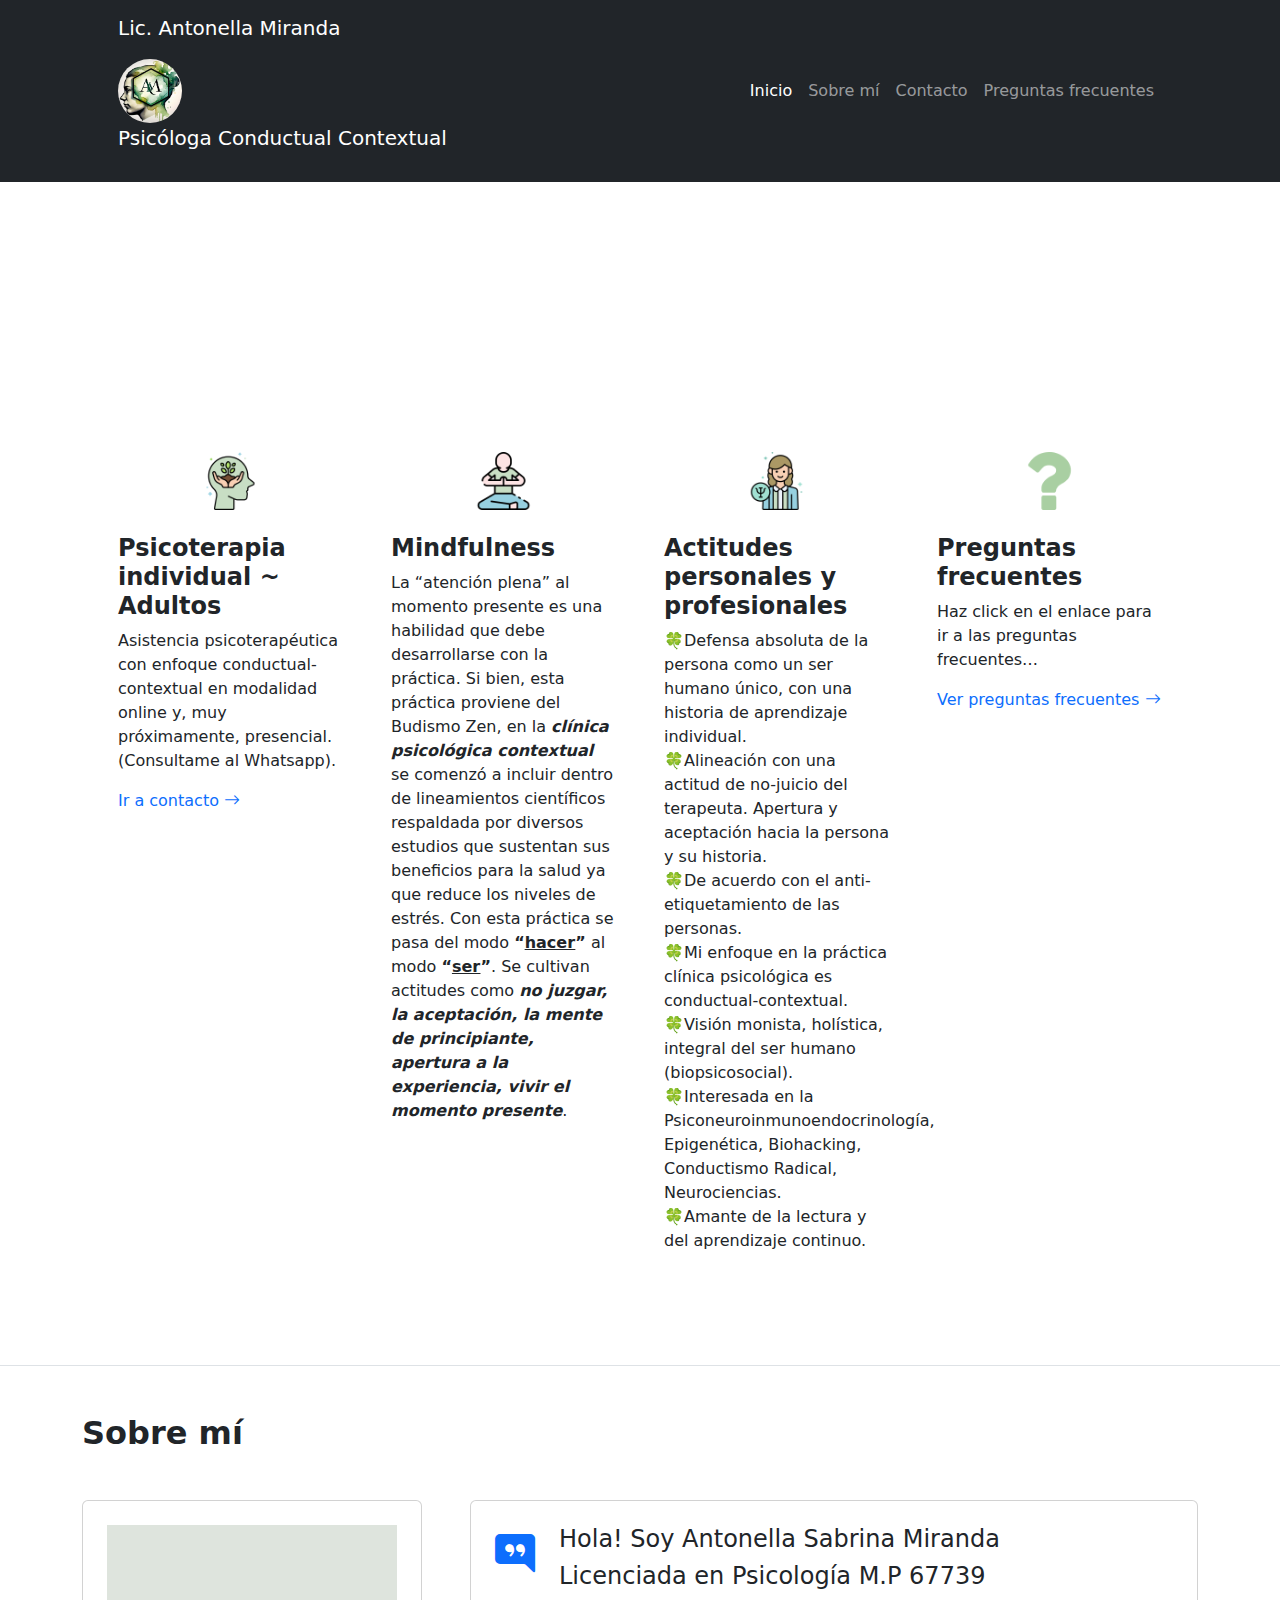
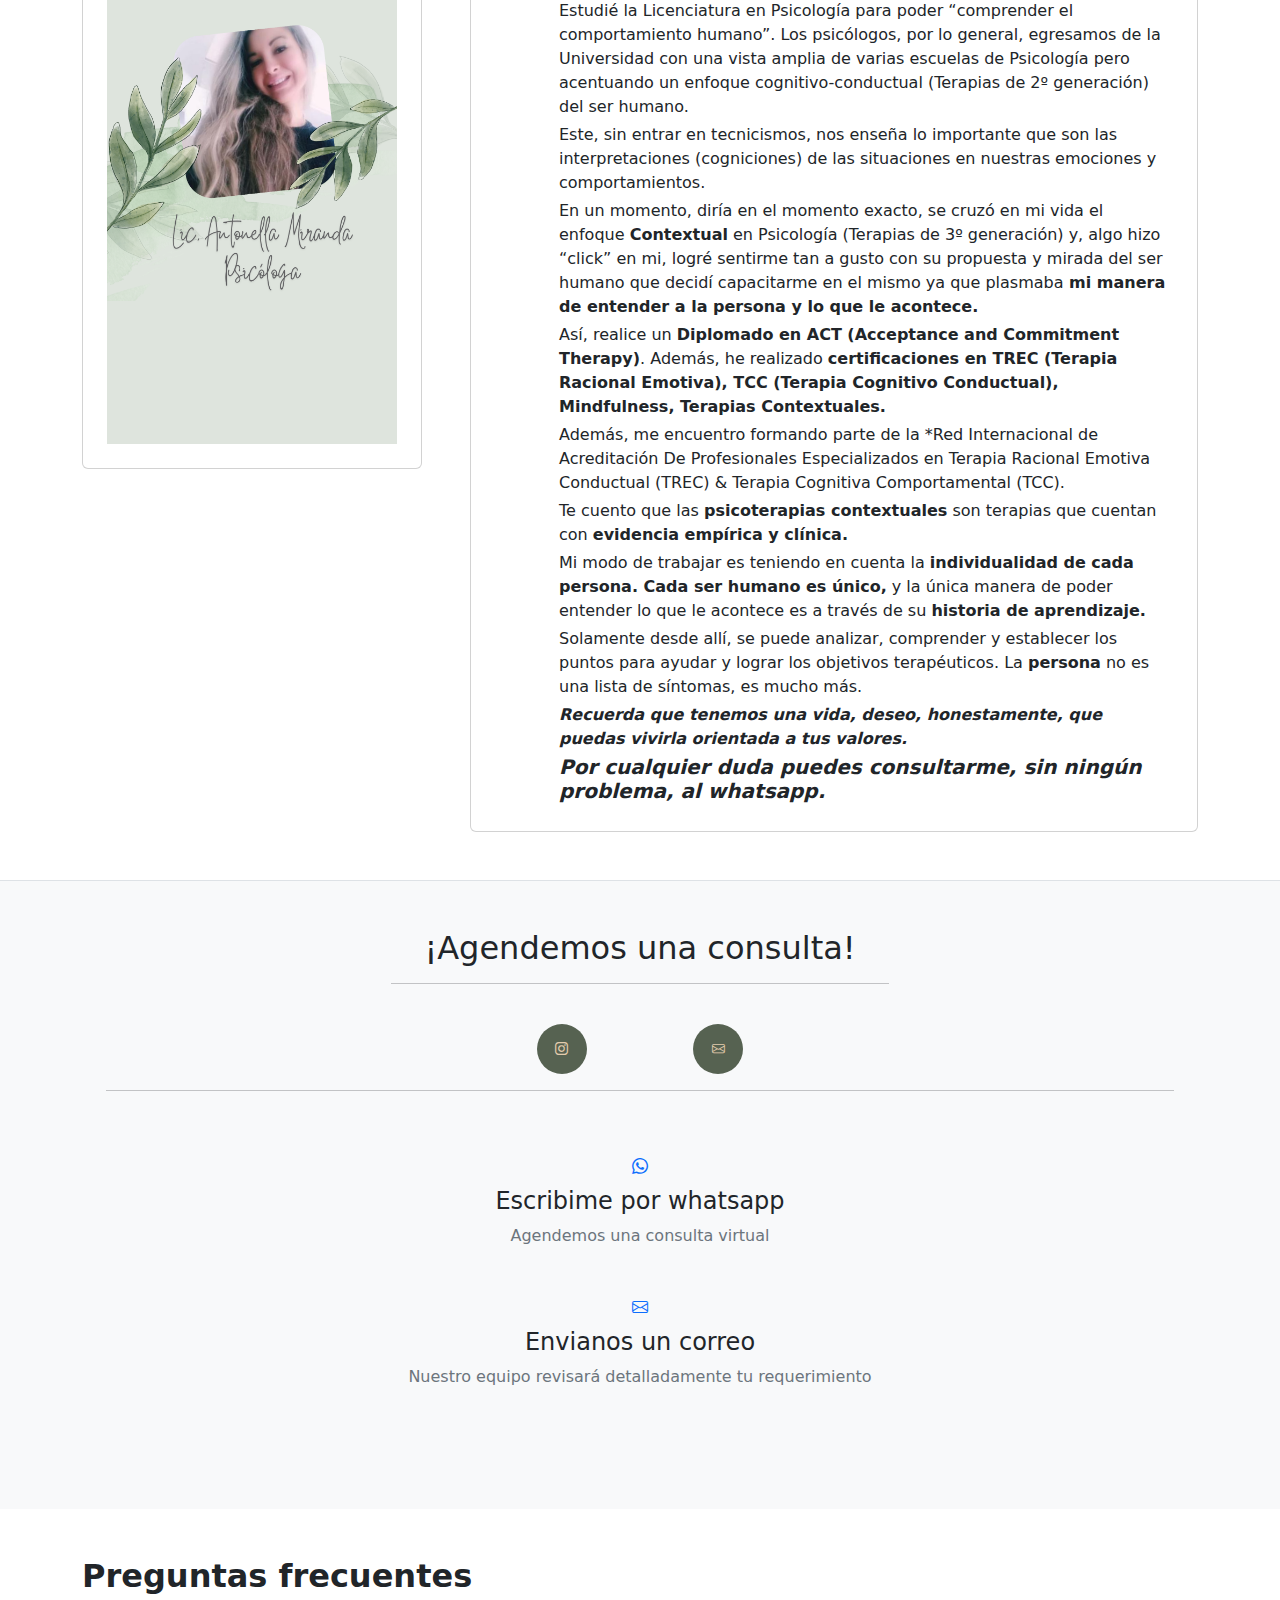
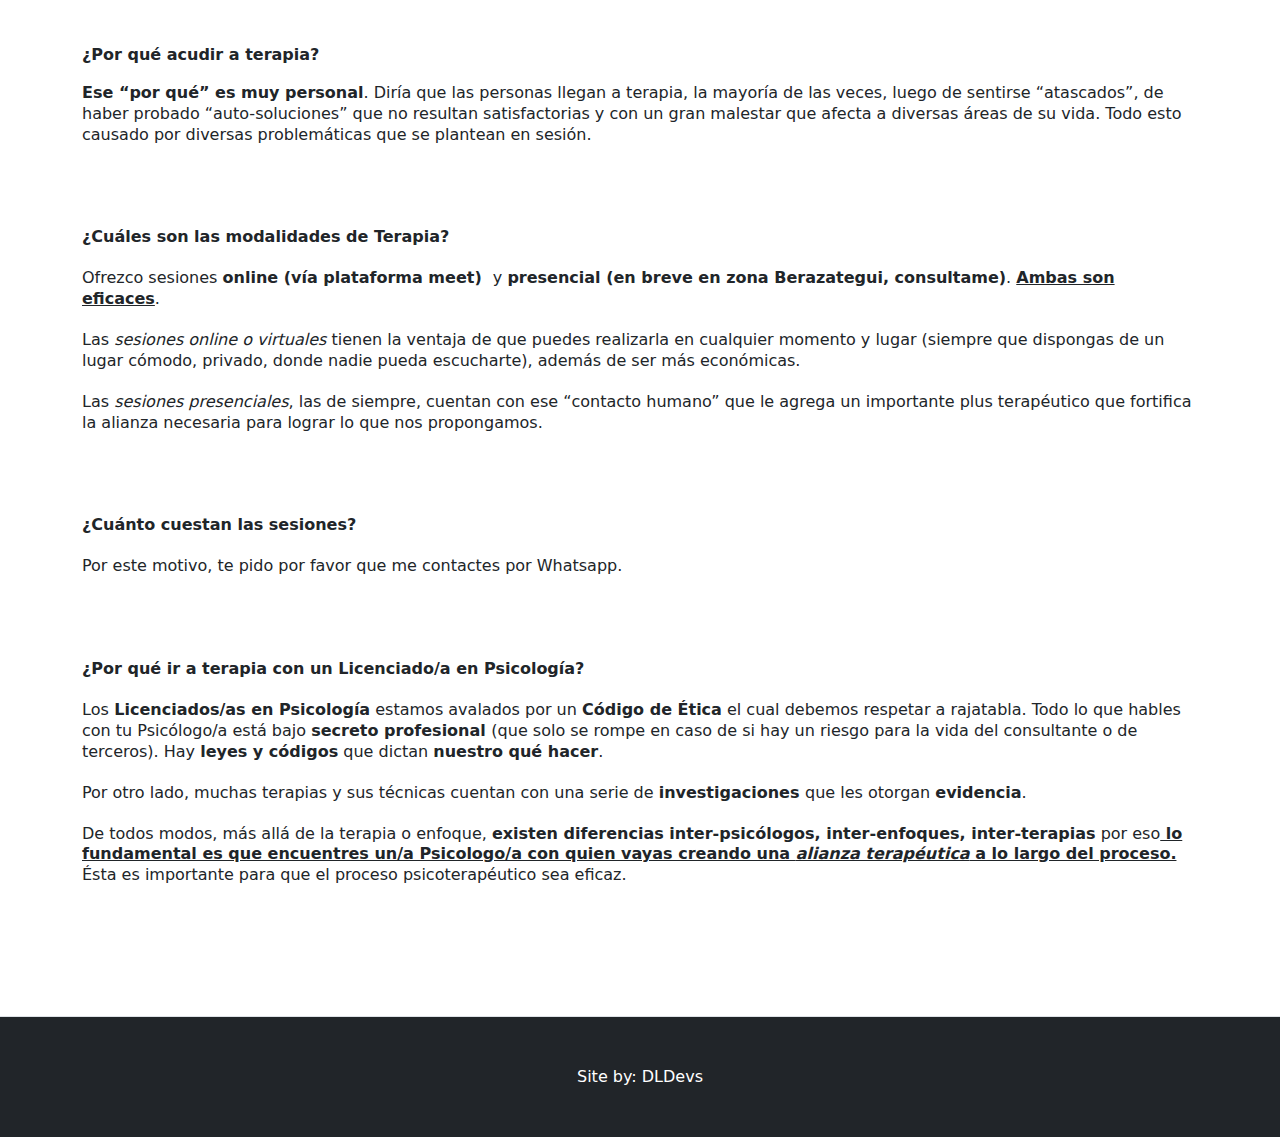
==== index.html @ 8f0fbedc "sample-20241011" ====
<!DOCTYPE html>
<html lang="en">
    <head>
        <meta charset="utf-8" />
        <meta name="viewport" content="width=device-width, initial-scale=1, shrink-to-fit=no" />
        <meta name="description" content="" />
        <meta name="author" content="" />
        <title>Lic. Antonella Miranda - Psicóloga Conductual Contextual</title>
        <!-- Favicon-->
        <link rel="icon" type="image/x-icon" href="assets/favicon.png" />
        <!-- Bootstrap icons-->
        <link href="https://cdn.jsdelivr.net/npm/bootstrap@5.3.3/dist/css/bootstrap.min.css" rel="stylesheet" integrity="sha384-QWTKZyjpPEjISv5WaRU9OFeRpok6YctnYmDr5pNlyT2bRjXh0JMhjY6hW+ALEwIH" crossorigin="anonymous">
        <link rel="stylesheet" href="https://cdn.jsdelivr.net/npm/bootstrap-icons@1.11.3/font/bootstrap-icons.min.css">        
        <!-- Core theme CSS (includes Bootstrap)-->
        <link href="css/styles.css" rel="stylesheet" />
    </head>
    <body>
        <!-- Responsive navbar-->
        <nav class="navbar navbar-expand-lg navbar-dark bg-dark">
            <div class="container px-5">
                <a class="navbar-brand" href="#!"><p>Lic. Antonella Miranda</p><img src="/assets/favicon.png" id="navbar-logo" alt="Lic. Antonella Miranda"><p>Psicóloga Conductual Contextual</p></a>
                <button class="navbar-toggler" type="button" data-bs-toggle="collapse" data-bs-target="#navbarSupportedContent" aria-controls="navbarSupportedContent" aria-expanded="false" aria-label="Toggle navigation"><span class="navbar-toggler-icon"></span></button>
                <div class="collapse navbar-collapse" id="navbarSupportedContent">
                    <ul class="navbar-nav ms-auto mb-2 mb-lg-0">
                        <li class="nav-item"><a class="nav-link active" aria-current="page" href="#!">Inicio</a></li>
                        <li class="nav-item"><a class="nav-link" href="#about">Sobre mí</a></li>
                        <li class="nav-item"><a class="nav-link" href="#contact">Contacto</a></li>
                        <li class="nav-item"><a class="nav-link" href="#faqs">Preguntas frecuentes</a></li>
                    </ul>
                </div>
            </div>
        </nav>
        <!-- Header-->
        <header class="video-header">
                <div class="row gx-6 justify-content-center video-header">
                    
                        <video src="./assets/header/video3.mp4" autoplay="true" muted="true" loop="true" poster="" class=""></video>
                    
                </div>
        </header>
        <!-- Features section-->
        <section class="py-5 border-bottom" id="features">
            <div class="container px-5 my-5">
                <div class="row gx-5">
                    <div class="col-lg-3 mb-5 mb-lg-0">
                        <div class="d-flex p-4 text-center justify-content-center"><img src="./assets/icons/1 psicoterapia adultos.png" alt="Psicoterapia individual" class="logo-topicos"></div>
                        <h2 class="h4 fw-bolder">Psicoterapia individual ~ Adultos</h2>
                        <p>Asistencia psicoterapéutica con enfoque conductual-contextual en modalidad online y, muy próximamente, presencial. (Consultame al Whatsapp).</p>
                        <a class="text-decoration-none" href="#!">
                            Ir a contacto
                            <i class="bi bi-arrow-right"></i>
                        </a>
                    </div>
                    <div class="col-lg-3 mb-5 mb-lg-0">
                        <div class="d-flex p-4 text-center justify-content-center"><img src="./assets/icons/2 mindfulness.png" alt="Mindfulness" class="logo-topicos"></div><h2 class="h4 fw-bolder">Mindfulness</h2>
                        <p>La “atención plena” al momento presente es una habilidad que debe desarrollarse con la práctica.
                            Si bien, esta práctica proviene del Budismo Zen, en la <b><i>clínica psicológica contextual</i></b> se comenzó a incluir dentro de lineamientos científicos respaldada por diversos estudios que sustentan sus beneficios para la salud ya que reduce los niveles de estrés.
                            Con esta práctica se pasa del modo <b>“<u>hacer</u>”</b> al modo <b>“<u>ser</u>”</b>. Se cultivan actitudes como <b><i>no juzgar, la aceptación, la mente de principiante, apertura a la experiencia, vivir el momento presente</i></b>.</p>
                        <!-- <a class="text-decoration-none" href="#!">
                            Call to action
                            <i class="bi bi-arrow-right"></i>
                        </a> -->
                    </div>
                    <div class="col-lg-3 mb-5 mb-lg-0">
                        <div class="d-flex p-4 text-center justify-content-center"><img src="./assets/icons/3 actitudes personales y profesionales.png" alt="Actitudes personales y profesionales" class="logo-topicos"></div><h2 class="h4 fw-bolder">Actitudes personales y profesionales</h2>
                        <p>🍀Defensa absoluta de la persona como un ser humano único, con una historia de aprendizaje individual. <br> 

                           🍀Alineación con una actitud de no-juicio del terapeuta. Apertura y aceptación hacia la persona y su historia.  <br>
                            
                           🍀De acuerdo con el anti-etiquetamiento de las personas.<br>
                            
                           🍀Mi enfoque en la práctica clínica psicológica es conductual-contextual. <br>
                            
                           🍀Visión monista, holística, integral del ser humano (biopsicosocial). <br>
                            
                           🍀Interesada en la Psiconeuroinmunoendocrinología, Epigenética, Biohacking, Conductismo Radical, Neurociencias. <br>
                            
                           🍀Amante de la lectura y del aprendizaje continuo.
                            </p>
                    </div>
                    <div class="col-lg-3 mb-5 mb-lg-0">
                        <div class="d-flex p-4 text-center justify-content-center"><img src="./assets/icons/4 preg frec.png" alt="Preguntas frecuentes" class="logo-topicos"></div><h2 class="h4 fw-bolder">Preguntas frecuentes</h2>
                        <p>Haz click en el enlace para ir a las preguntas frecuentes…</p>
                        <a class="text-decoration-none" href="faqs!">
                            Ver preguntas frecuentes
                            <i class="bi bi-arrow-right"></i>
                        </a>
                    </div>
                </div>
            </div>
        </section>
        <!-- About section-->
        <section class="py-5 border-bottom" id="about">
            <div class="container px-12 my-12 px-12">
                <div class="mb-5">
                    <h2 class="fw-bolder">Sobre mí</h2>
                    <!-- <p class="lead mb-0">Our customers love working with us</p> -->
                </div>
                <div class="row gx-5">
                    <div class="col-lg-4">
                        <!-- Testimonial 1-->
                        <div class="card mb-4">
                            <div class="card-body p-4">
                                <div class="d-flex">
                                    <img src="./assets/lic-anto-about-long.png" alt="lic-antonella-miranda" class="about-photo">
                                </div>
                            </div>
                        </div>
                    </div>
                    <div class="col-lg-8">
                        <!-- Testimonial 2-->
                        <div class="card">
                            <div class="card-body p-4">
                                <div class="d-flex">
                                    <div class="flex-shrink-0"><i class="bi bi-chat-right-quote-fill text-primary fs-1"></i></div>
                                    <div class="ms-4">
                                        <h4>Hola! Soy Antonella Sabrina Miranda</h4> 
                                            <h4>Licenciada en Psicología M.P 67739</h4>
                                            <p class="mb-1">Estudié la Licenciatura en Psicología para poder “comprender el comportamiento humano”. Los psicólogos, por lo general, egresamos de la Universidad con una vista amplia de varias escuelas de Psicología pero acentuando un enfoque cognitivo-conductual (Terapias de 2º generación) del ser humano.</p>
                                            <p class="mb-1">Este, sin entrar en tecnicismos, nos enseña lo importante que son las interpretaciones (cogniciones) de las situaciones en nuestras emociones y comportamientos. </p>
                                            <p class="mb-1">En un momento, diría en el momento exacto, se cruzó en mi vida el enfoque <span style="font-weight: bolder">Contextual</span> en Psicología (Terapias de 3º generación) y, algo hizo “click” en mi, logré sentirme tan a gusto con su propuesta y mirada del ser humano que decidí capacitarme en el mismo ya que plasmaba<span style="font-weight: bolder"> mi manera de entender a la persona y lo que le acontece.</span></p>
                                            <p class="mb-1">Así, realice un <span style="font-weight: bolder">Diplomado en ACT (Acceptance and Commitment Therapy)</span>. Además, he realizado <span style="font-weight: bolder">certificaciones en TREC (Terapia Racional Emotiva), TCC (Terapia Cognitivo Conductual), Mindfulness, Terapias Contextuales.</span></p>
                                            <p class="mb-1">Además, me encuentro formando parte de la *Red Internacional de Acreditación De Profesionales Especializados en Terapia Racional Emotiva Conductual (TREC) & Terapia Cognitiva Comportamental (TCC).</p>
                                            <p class="mb-1">Te cuento que las <span style="font-weight: bolder">psicoterapias contextuales</span> son terapias que cuentan con <span style="font-weight: bolder">evidencia empírica y clínica.</span></p>
                                            <p class="mb-1">Mi modo de trabajar es teniendo en cuenta la <span style="font-weight: bolder">individualidad de cada persona. Cada ser humano es único,</span> y la única manera de poder entender lo que le acontece es a través de su <span style="font-weight: bolder">historia de aprendizaje.</span></p>
                                            <p class="mb-1">Solamente desde allí, se puede analizar, comprender y establecer los puntos para ayudar y lograr los objetivos terapéuticos. La <span style="font-weight: bolder">persona</span> no es una lista de síntomas, es mucho más. </p>
                                            <p class="mb-1" style="font-style: italic; font-weight: bolder">Recuerda que tenemos una vida, deseo, honestamente, que puedas vivirla orientada a tus valores.</p>
                                            <h5 class="mb-1" style="font-style: italic; font-weight: bolder">Por cualquier duda puedes consultarme, sin ningún problema, al whatsapp.</h5>
                                    </div>
                                </div>
                            </div>
                        </div>
                    </div>
                </div>
            </div>
        </section>
        <!-- Contact section-->
        <section class="bg-light py-5" id="contact">
            <div class="container px-4 px-lg-5">
                <div class="row gx-4 gx-lg-5 justify-content-center">
                    <div class="col-lg-8 col-xl-6 text-center">
                        <h2 class="mt-0">¡Agendemos una consulta!</h2>
                        <hr class="divider" />
                        
                    </div>
                </div>                
                <div class="py-4 row gx-4 gx-lg-5 justify-content-center mb-5">
                    <div class="container">
                        <div class="text-center">
                                <div class="social-icons">
                                    <a href="https://www.instagram.com/lic.anto.miranda/" target="_blank" class="social-icon">
                                        <i class="bi bi-instagram"></i>
                                    </a>
                                    <!-- <a href="https://www.linkedin.com/company/lic.anto.miranda/" target="_blank" class="social-icon">
                                        <i class="bi bi-linkedin"></i>
                                    </a> -->
                                    <a href="mailto:lic.anto.miranda@gmail.com" target="_blank" class="social-icon">
                                        <i class="bi bi-envelope"></i>
                                    </a>
                                    </div>
                                    
                                    </div>
                                    <hr class="divider" />
                                    <div class="row gx-4 gx-lg-5">
                                        <div class="col-lg-12 col-md-6 text-center">
                                            <div class="mt-5">
                                                <a href="https://wa.me/541158103695">
                                                    <div class="mb-2"><i class="bi bi-whatsapp" id="contact-wsp-icon"></i></div>
                                                </a>
                                                <h3 class="h4 mb-2">Escribime por whatsapp</h3>
                                                <p class="text-muted mb-0">Agendemos una consulta virtual</p>
                                            </div>
                                        </div>
                                        <div class="col-lg-12 col-md-6 text-center">
                                            <div class="mt-5">
                                                <a href="mailto:Hola@raicescreativas.com.ar">
                                                    <div class="mb-2"><i class="bi bi-envelope" id="contact-wsp-icon"></i></div>
                                                </a>
                                                <h3 class="h4 mb-2">Envianos un correo</h3>
                                                <p class="text-muted mb-0">Nuestro equipo revisará detalladamente tu requerimiento</p>
                                            </div>
                                        </div>
                                    </div>
                                </div>
                            </div>
                        </div>
                        </section>

                        <section class="py-5 border-bottom" id="faqs">
                            <div class="container px-12 my-12 px-12">
                                <div class="mb-5">
                                    <h2 class="fw-bolder">Preguntas frecuentes</h2>
                                    <!-- <p class="lead mb-0">Our customers love working with us</p> -->
                                </div>
                                <div class="row gx-5">
                                    <div class="col-lg-12 col-md-6">
                                        <b>¿Por qué acudir a terapia?</b></p>
<p style="line-height: 130%; margin-bottom: 0.21in"><b>Ese “por
qué” es muy personal</b>. Diría que las personas llegan a
terapia, la mayoría de las veces, luego de sentirse “atascados”,
de haber probado “auto-soluciones” que no resultan satisfactorias
y con un gran malestar que afecta a diversas áreas de su vida. Todo
esto causado por diversas problemáticas que se plantean en sesión.&nbsp;</p>
<p style="line-height: 130%; margin-bottom: 0.21in"><br/>
<br/>

</p>
<p style="line-height: 130%; margin-bottom: 0.21in"><b>¿Cuáles son
las modalidades de Terapia?</b></p>
<p style="line-height: 130%; margin-bottom: 0.21in">Ofrezco sesiones
<b>online (vía plataforma meet)&nbsp; </b>y <b>presencial (en breve
en zona Berazategui, consultame)</b>. <u><b>Ambas son eficaces</b></u>.&nbsp;</p>
<p style="line-height: 130%; margin-bottom: 0.21in">Las <i>sesiones
online o virtuales</i> tienen la ventaja de que puedes realizarla en
cualquier momento y lugar (siempre que dispongas de un lugar cómodo,
privado, donde nadie pueda escucharte), además de ser más
económicas.&nbsp;</p>
<p style="line-height: 130%; margin-bottom: 0.21in">Las <i>sesiones
presenciales</i>, las de siempre, cuentan con ese “contacto humano”
que le agrega un importante plus terapéutico que fortifica la
alianza necesaria para lograr lo que nos propongamos.</p>
<p style="line-height: 130%; margin-bottom: 0.21in"><br/>
<br/>

</p>
<p style="line-height: 130%; margin-bottom: 0.21in"><b>¿Cuánto
cuestan las sesiones?</b></p>
<p style="line-height: 130%; margin-bottom: 0.21in">Por este motivo,
te pido por favor que me contactes por Whatsapp.</p>
<p style="line-height: 130%; margin-bottom: 0.21in"><br/>
<br/>

</p>
<p style="line-height: 130%; margin-bottom: 0.21in"><b>¿Por qué ir
a terapia con un Licenciado/a en Psicología?</b></p>
<p style="line-height: 130%; margin-bottom: 0.21in">Los<b>
Licenciados/as en Psicología</b> estamos avalados por un <b>Código
de Ética</b> el cual debemos respetar a rajatabla. Todo lo que
hables con tu Psicólogo/a está bajo <b>secreto profesional </b>(que
solo se rompe en caso de si hay un riesgo para la vida del
consultante o de terceros). Hay <b>leyes y códigos</b> que dictan
<b>nuestro qué hacer</b>.&nbsp;</p>
<p style="line-height: 130%; margin-bottom: 0.21in">Por otro lado,
muchas terapias y sus técnicas cuentan con una serie de
<b>investigaciones </b>que les otorgan <b>evidencia</b>.</p>
<p style="line-height: 130%; margin-bottom: 0.21in">De todos modos,
más allá de la terapia o enfoque, <b>existen diferencias
inter-psicólogos, inter-enfoques, inter-terapias</b> por eso<u><b>
lo fundamental es que encuentres un/a Psicologo/a con quien vayas
creando una </b></u><i><u><b>alianza terapéutica</b></u></i><u><b> a
lo largo del proceso.</b></u><b> </b>Ésta es importante para que el
proceso psicoterapéutico sea eficaz.</p>
<p style="line-height: 130%; margin-bottom: 0.21in"><br/>
<br/>

</p>
                                    </div>
                                </div>
                            </div>
                        </section>

        <!-- Footer-->
        <footer class="py-5 bg-dark">
            <div class="container px-5"><p class="m-0 text-center text-white">Site by: DLDevs</p></div>
        </footer>
        <script src="js/scripts.js"></script>
       
    </body>
</html>
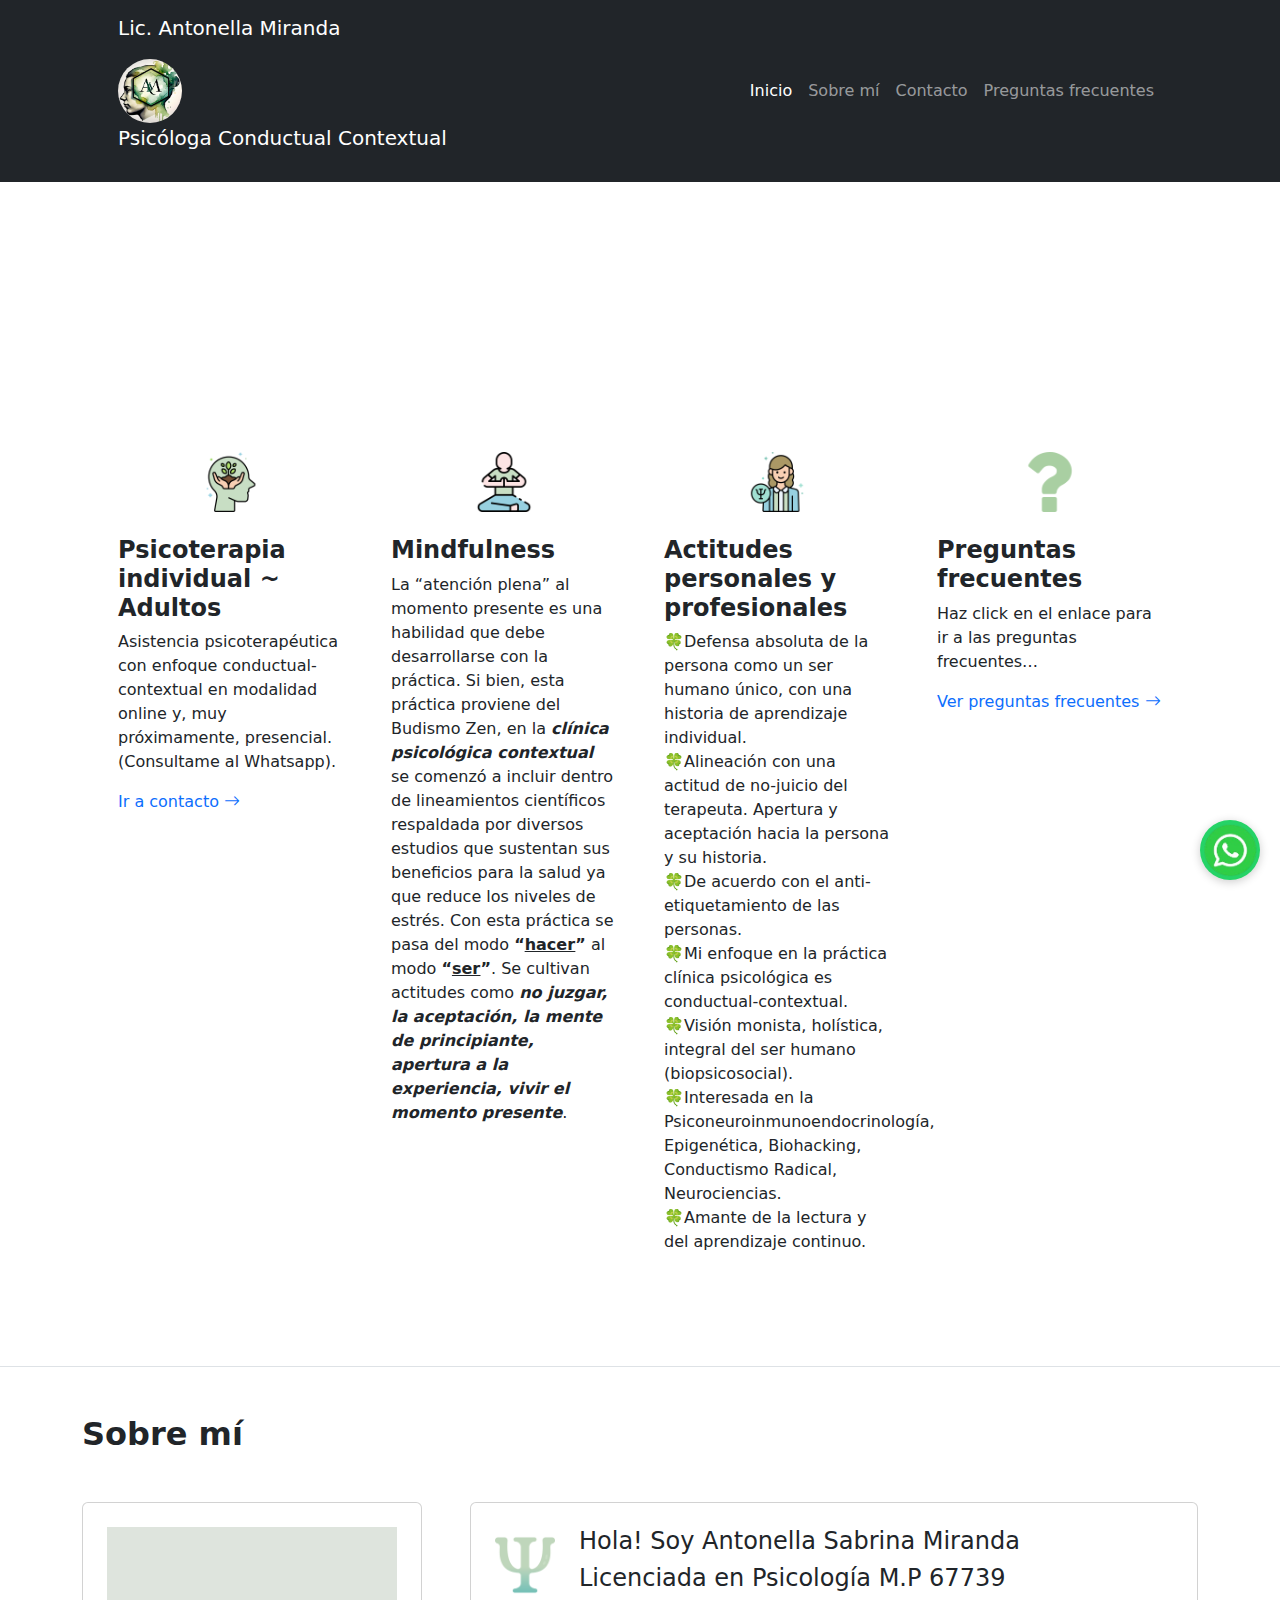
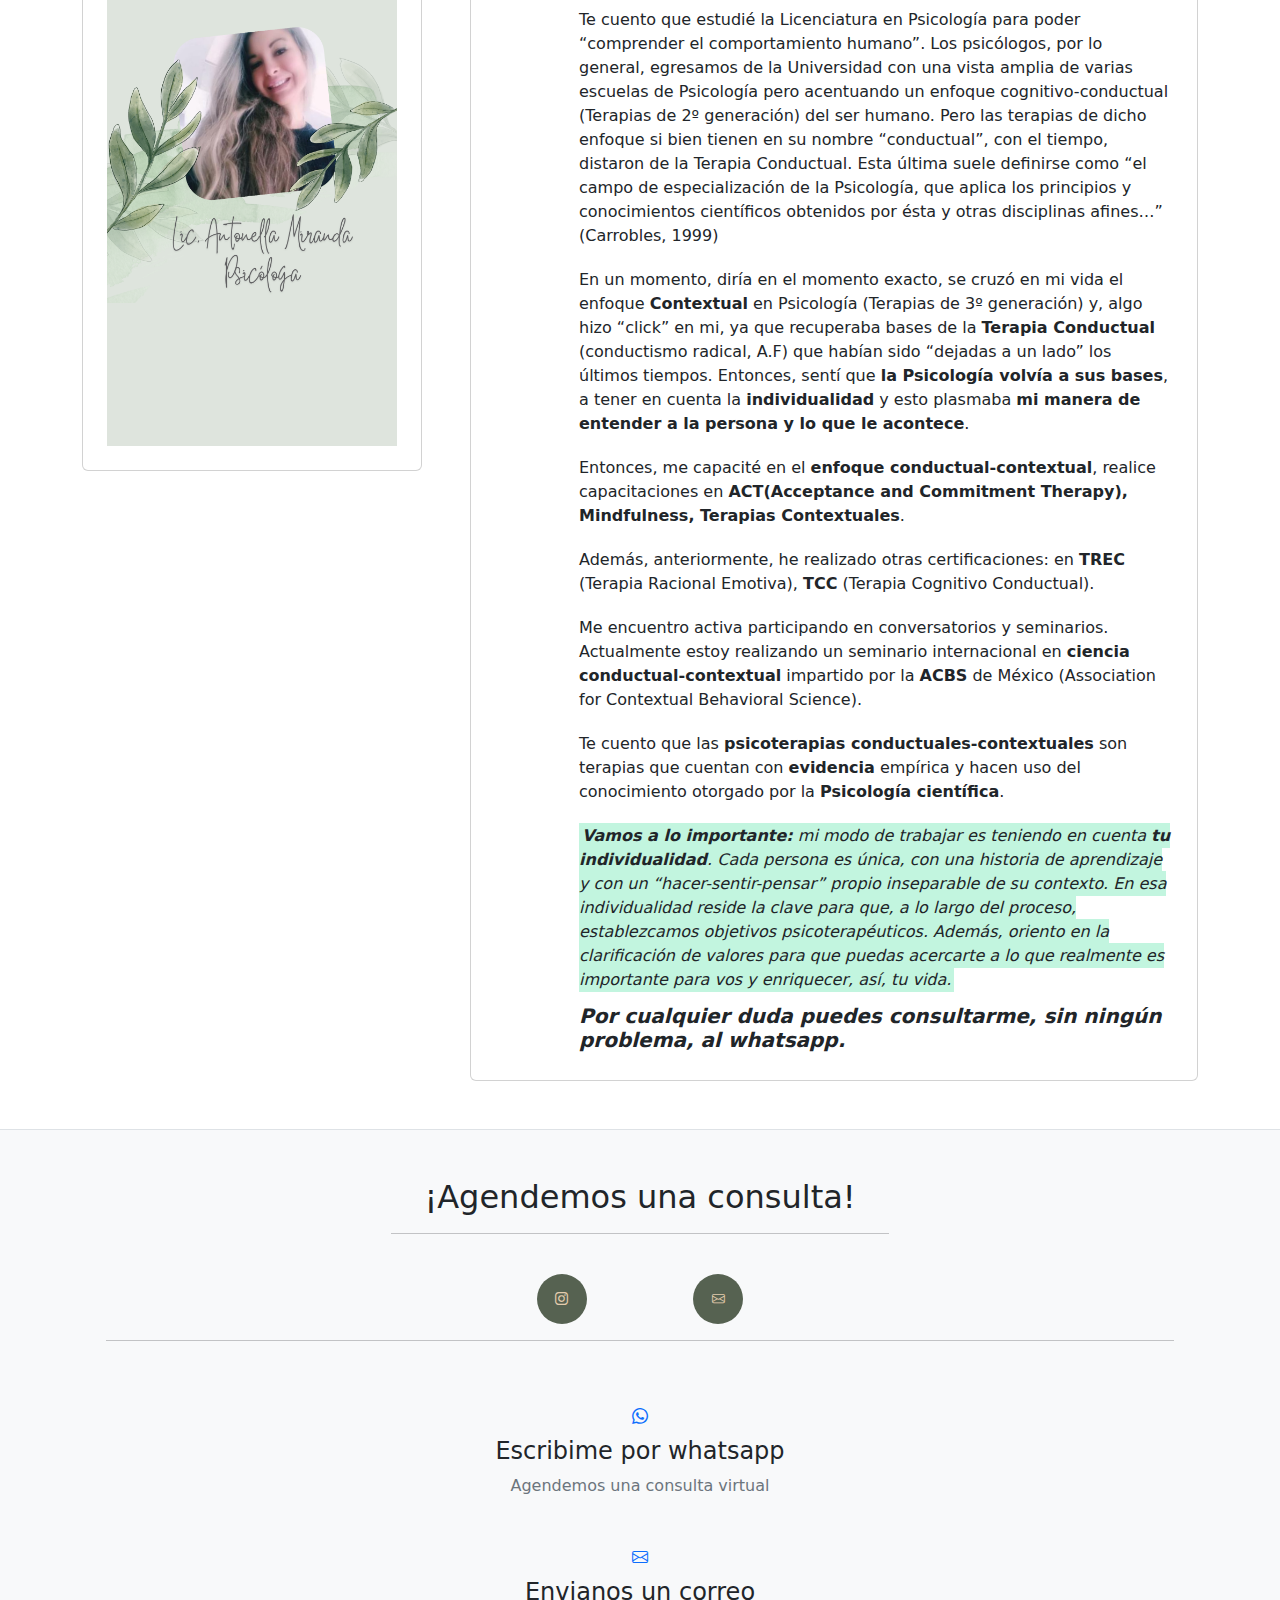
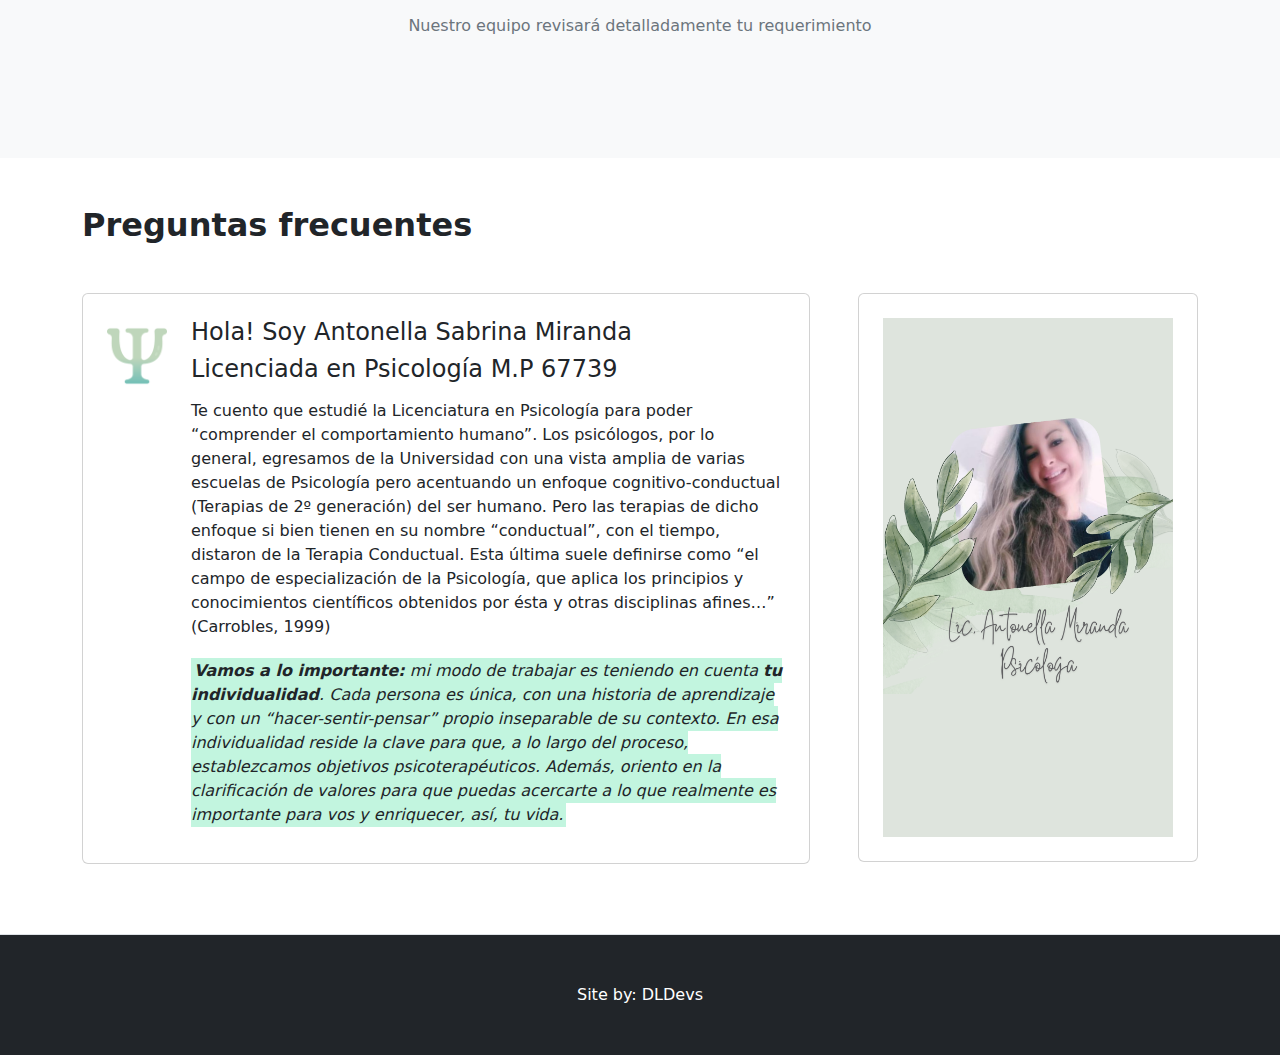
==== commit a27f3de7: "sample-20241016" ====
--- a/index.html
+++ b/index.html
@@ -112,20 +112,49 @@
                         <div class="card">
                             <div class="card-body p-4">
                                 <div class="d-flex">
-                                    <div class="flex-shrink-0"><i class="bi bi-chat-right-quote-fill text-primary fs-1"></i></div>
+                                    <div class="flex-shrink-1"><img src="./assets/about.png" alt="Sobre mí" class="logo-topicos py-2"></div>
                                     <div class="ms-4">
                                         <h4>Hola! Soy Antonella Sabrina Miranda</h4> 
                                             <h4>Licenciada en Psicología M.P 67739</h4>
-                                            <p class="mb-1">Estudié la Licenciatura en Psicología para poder “comprender el comportamiento humano”. Los psicólogos, por lo general, egresamos de la Universidad con una vista amplia de varias escuelas de Psicología pero acentuando un enfoque cognitivo-conductual (Terapias de 2º generación) del ser humano.</p>
-                                            <p class="mb-1">Este, sin entrar en tecnicismos, nos enseña lo importante que son las interpretaciones (cogniciones) de las situaciones en nuestras emociones y comportamientos. </p>
-                                            <p class="mb-1">En un momento, diría en el momento exacto, se cruzó en mi vida el enfoque <span style="font-weight: bolder">Contextual</span> en Psicología (Terapias de 3º generación) y, algo hizo “click” en mi, logré sentirme tan a gusto con su propuesta y mirada del ser humano que decidí capacitarme en el mismo ya que plasmaba<span style="font-weight: bolder"> mi manera de entender a la persona y lo que le acontece.</span></p>
-                                            <p class="mb-1">Así, realice un <span style="font-weight: bolder">Diplomado en ACT (Acceptance and Commitment Therapy)</span>. Además, he realizado <span style="font-weight: bolder">certificaciones en TREC (Terapia Racional Emotiva), TCC (Terapia Cognitivo Conductual), Mindfulness, Terapias Contextuales.</span></p>
-                                            <p class="mb-1">Además, me encuentro formando parte de la *Red Internacional de Acreditación De Profesionales Especializados en Terapia Racional Emotiva Conductual (TREC) & Terapia Cognitiva Comportamental (TCC).</p>
-                                            <p class="mb-1">Te cuento que las <span style="font-weight: bolder">psicoterapias contextuales</span> son terapias que cuentan con <span style="font-weight: bolder">evidencia empírica y clínica.</span></p>
-                                            <p class="mb-1">Mi modo de trabajar es teniendo en cuenta la <span style="font-weight: bolder">individualidad de cada persona. Cada ser humano es único,</span> y la única manera de poder entender lo que le acontece es a través de su <span style="font-weight: bolder">historia de aprendizaje.</span></p>
-                                            <p class="mb-1">Solamente desde allí, se puede analizar, comprender y establecer los puntos para ayudar y lograr los objetivos terapéuticos. La <span style="font-weight: bolder">persona</span> no es una lista de síntomas, es mucho más. </p>
-                                            <p class="mb-1" style="font-style: italic; font-weight: bolder">Recuerda que tenemos una vida, deseo, honestamente, que puedas vivirla orientada a tus valores.</p>
-                                            <h5 class="mb-1" style="font-style: italic; font-weight: bolder">Por cualquier duda puedes consultarme, sin ningún problema, al whatsapp.</h5>
+                                            <p class="mb-1 py-2">Te cuento que estudié la Licenciatura en Psicología para poder “comprender el comportamiento
+                                                humano”.
+                                                Los psicólogos, por lo general, egresamos de la Universidad con una vista amplia de varias escuelas de Psicología
+                                                pero acentuando un enfoque cognitivo-conductual (Terapias de 2º generación) del ser humano. Pero las terapias de
+                                                dicho enfoque si bien tienen en su nombre “conductual”, con el tiempo, distaron de la Terapia Conductual. Esta
+                                                última suele definirse como “el campo de especialización de la Psicología, que aplica los principios y conocimientos
+                                                científicos obtenidos por ésta y otras disciplinas afines…” (Carrobles, 1999)</p>
+                                            <p class="mb-1 py-2">En un momento, diría en el momento exacto, se cruzó en mi vida el enfoque <b>Contextual</b> en
+                                                Psicología
+                                                (Terapias de 3º generación) y, algo hizo “click” en mi, ya que recuperaba bases de la <b>Terapia Conductual</b>
+                                                (conductismo radical, A.F) que habían sido “dejadas a un lado” los últimos tiempos.
+                                                Entonces, sentí que <b>la Psicología volvía a sus bases</b>, a tener en cuenta la <b>individualidad</b> y esto
+                                                plasmaba <b>mi manera de entender a la persona y lo que le acontece</b>.
+                                            </p>
+                                            <p class="mb-1 py-2">Entonces, me capacité en el <b>enfoque conductual-contextual</b>, realice capacitaciones en
+                                                <b>ACT(Acceptance and Commitment Therapy), Mindfulness, Terapias Contextuales</b>.
+                                            </p>
+                                            <p class="mb-1 py-2">Además, anteriormente, he realizado otras certificaciones: en <b>TREC</b> (Terapia Racional
+                                                Emotiva),
+                                                <b>TCC</b> (Terapia Cognitivo Conductual).
+                                            </p>
+                                            <p class="mb-1 py-2">Me encuentro activa participando en conversatorios y seminarios. Actualmente estoy realizando un
+                                                seminario internacional en <b>ciencia conductual-contextual</b> impartido por la <b>ACBS</b> de México (Association
+                                                for Contextual Behavioral Science).</p>
+                                            <p class="mb-1 py-2">Te cuento que las <b>psicoterapias conductuales-contextuales</b> son terapias que cuentan con
+                                                <b>evidencia</b> empírica y hacen uso del conocimiento otorgado por la <b>Psicología científica</b>.
+                                            </p>
+                                            <p class="mb-1 py-2" style="font-style: italic"><mark style="mark"> <b>Vamos a lo importante:</b> mi modo de
+                                                    trabajar es
+                                                    teniendo
+                                                    en cuenta <b>tu individualidad</b>. Cada persona es única, con una historia de aprendizaje y con un
+                                                    “hacer-sentir-pensar”
+                                                    propio inseparable de su contexto. En esa individualidad reside la clave para que, a lo largo del proceso,
+                                                    establezcamos objetivos psicoterapéuticos. Además, oriento en la clarificación de valores para que puedas
+                                                    acercarte
+                                                    a lo que realmente es importante para vos y enriquecer, así, tu vida.</mark>
+                                            </p>
+                                            <h5 class="mb-1" style="font-style: italic; font-weight: bolder">Por cualquier duda puedes consultarme, sin ningún
+                                                problema, al whatsapp.</h5>
                                     </div>
                                 </div>
                             </div>
@@ -193,77 +222,68 @@
                                     <!-- <p class="lead mb-0">Our customers love working with us</p> -->
                                 </div>
                                 <div class="row gx-5">
-                                    <div class="col-lg-12 col-md-6">
-                                        <b>¿Por qué acudir a terapia?</b></p>
-<p style="line-height: 130%; margin-bottom: 0.21in"><b>Ese “por
-qué” es muy personal</b>. Diría que las personas llegan a
-terapia, la mayoría de las veces, luego de sentirse “atascados”,
-de haber probado “auto-soluciones” que no resultan satisfactorias
-y con un gran malestar que afecta a diversas áreas de su vida. Todo
-esto causado por diversas problemáticas que se plantean en sesión.&nbsp;</p>
-<p style="line-height: 130%; margin-bottom: 0.21in"><br/>
-<br/>
-
-</p>
-<p style="line-height: 130%; margin-bottom: 0.21in"><b>¿Cuáles son
-las modalidades de Terapia?</b></p>
-<p style="line-height: 130%; margin-bottom: 0.21in">Ofrezco sesiones
-<b>online (vía plataforma meet)&nbsp; </b>y <b>presencial (en breve
-en zona Berazategui, consultame)</b>. <u><b>Ambas son eficaces</b></u>.&nbsp;</p>
-<p style="line-height: 130%; margin-bottom: 0.21in">Las <i>sesiones
-online o virtuales</i> tienen la ventaja de que puedes realizarla en
-cualquier momento y lugar (siempre que dispongas de un lugar cómodo,
-privado, donde nadie pueda escucharte), además de ser más
-económicas.&nbsp;</p>
-<p style="line-height: 130%; margin-bottom: 0.21in">Las <i>sesiones
-presenciales</i>, las de siempre, cuentan con ese “contacto humano”
-que le agrega un importante plus terapéutico que fortifica la
-alianza necesaria para lograr lo que nos propongamos.</p>
-<p style="line-height: 130%; margin-bottom: 0.21in"><br/>
-<br/>
-
-</p>
-<p style="line-height: 130%; margin-bottom: 0.21in"><b>¿Cuánto
-cuestan las sesiones?</b></p>
-<p style="line-height: 130%; margin-bottom: 0.21in">Por este motivo,
-te pido por favor que me contactes por Whatsapp.</p>
-<p style="line-height: 130%; margin-bottom: 0.21in"><br/>
-<br/>
-
-</p>
-<p style="line-height: 130%; margin-bottom: 0.21in"><b>¿Por qué ir
-a terapia con un Licenciado/a en Psicología?</b></p>
-<p style="line-height: 130%; margin-bottom: 0.21in">Los<b>
-Licenciados/as en Psicología</b> estamos avalados por un <b>Código
-de Ética</b> el cual debemos respetar a rajatabla. Todo lo que
-hables con tu Psicólogo/a está bajo <b>secreto profesional </b>(que
-solo se rompe en caso de si hay un riesgo para la vida del
-consultante o de terceros). Hay <b>leyes y códigos</b> que dictan
-<b>nuestro qué hacer</b>.&nbsp;</p>
-<p style="line-height: 130%; margin-bottom: 0.21in">Por otro lado,
-muchas terapias y sus técnicas cuentan con una serie de
-<b>investigaciones </b>que les otorgan <b>evidencia</b>.</p>
-<p style="line-height: 130%; margin-bottom: 0.21in">De todos modos,
-más allá de la terapia o enfoque, <b>existen diferencias
-inter-psicólogos, inter-enfoques, inter-terapias</b> por eso<u><b>
-lo fundamental es que encuentres un/a Psicologo/a con quien vayas
-creando una </b></u><i><u><b>alianza terapéutica</b></u></i><u><b> a
-lo largo del proceso.</b></u><b> </b>Ésta es importante para que el
-proceso psicoterapéutico sea eficaz.</p>
-<p style="line-height: 130%; margin-bottom: 0.21in"><br/>
-<br/>
-
-</p>
-                                    </div>
-                                </div>
+                                <div class="col-lg-8">
+                                    <!-- Testimonial 2-->
+                                    <div class="card">
+                                        <div class="card-body p-4">
+                                            <div class="d-flex">
+                                                <div class="flex-shrink-1"><img src="./assets/about.png" alt="Sobre mí" class="logo-topicos py-2"></div>
+                                                <div class="ms-4">
+                                                    <h4>Hola! Soy Antonella Sabrina Miranda</h4>
+                                                    <h4>Licenciada en Psicología M.P 67739</h4>
+                                                    <p class="mb-1 py-2">Te cuento que estudié la Licenciatura en Psicología para poder “comprender el
+                                                        comportamiento
+                                                        humano”.
+                                                        Los psicólogos, por lo general, egresamos de la Universidad con una vista amplia de varias
+                                                        escuelas de Psicología
+                                                        pero acentuando un enfoque cognitivo-conductual (Terapias de 2º generación) del ser humano. Pero
+                                                        las terapias de
+                                                        dicho enfoque si bien tienen en su nombre “conductual”, con el tiempo, distaron de la Terapia
+                                                        Conductual. Esta
+                                                        última suele definirse como “el campo de especialización de la Psicología, que aplica los
+                                                        principios y conocimientos
+                                                        científicos obtenidos por ésta y otras disciplinas afines…” (Carrobles, 1999)</p>
+                                                    <p class="mb-1 py-2" style="font-style: italic"><mark style="mark"> <b>Vamos a lo importante:</b> mi
+                                                            modo de
+                                                            trabajar es
+                                                            teniendo
+                                                            en cuenta <b>tu individualidad</b>. Cada persona es única, con una historia de aprendizaje y
+                                                            con un
+                                                            “hacer-sentir-pensar”
+                                                            propio inseparable de su contexto. En esa individualidad reside la clave para que, a lo
+                                                            largo del proceso,
+                                                            establezcamos objetivos psicoterapéuticos. Además, oriento en la clarificación de valores
+                                                            para que puedas
+                                                            acercarte
+                                                            a lo que realmente es importante para vos y enriquecer, así, tu vida.</mark>
+                                                    </p>
+                                                    
+                                                        </div>
+                                                        </div>
+                                                        </div>
+                                                        </div>
+                                                        </div>
+                                                        <div class="col-lg-4">
+                                                            <!-- Testimonial 1-->
+                                                            <div class="card mb-4">
+                                                                <div class="card-body p-4">
+                                                                    <div class="d-flex">
+                                                                        <img src="./assets/lic-anto-about-long.png" alt="lic-antonella-miranda" class="about-photo">
+                                                                    </div>
+                                                                </div>
+                                                            </div>
+                                                        </div>
                             </div>
                         </section>
+
+                        <a href="https://wa.me/541158103695" class="whatsapp-button" target="_blank">
+                            <img src="assets/wapp-btn-logo-nobg.png" alt="WhatsApp" class="wapp-btn-img">
+                        </a>
 
         <!-- Footer-->
         <footer class="py-5 bg-dark">
             <div class="container px-5"><p class="m-0 text-center text-white">Site by: DLDevs</p></div>
         </footer>
         <script src="js/scripts.js"></script>
-       
     </body>
-</html>
+</html>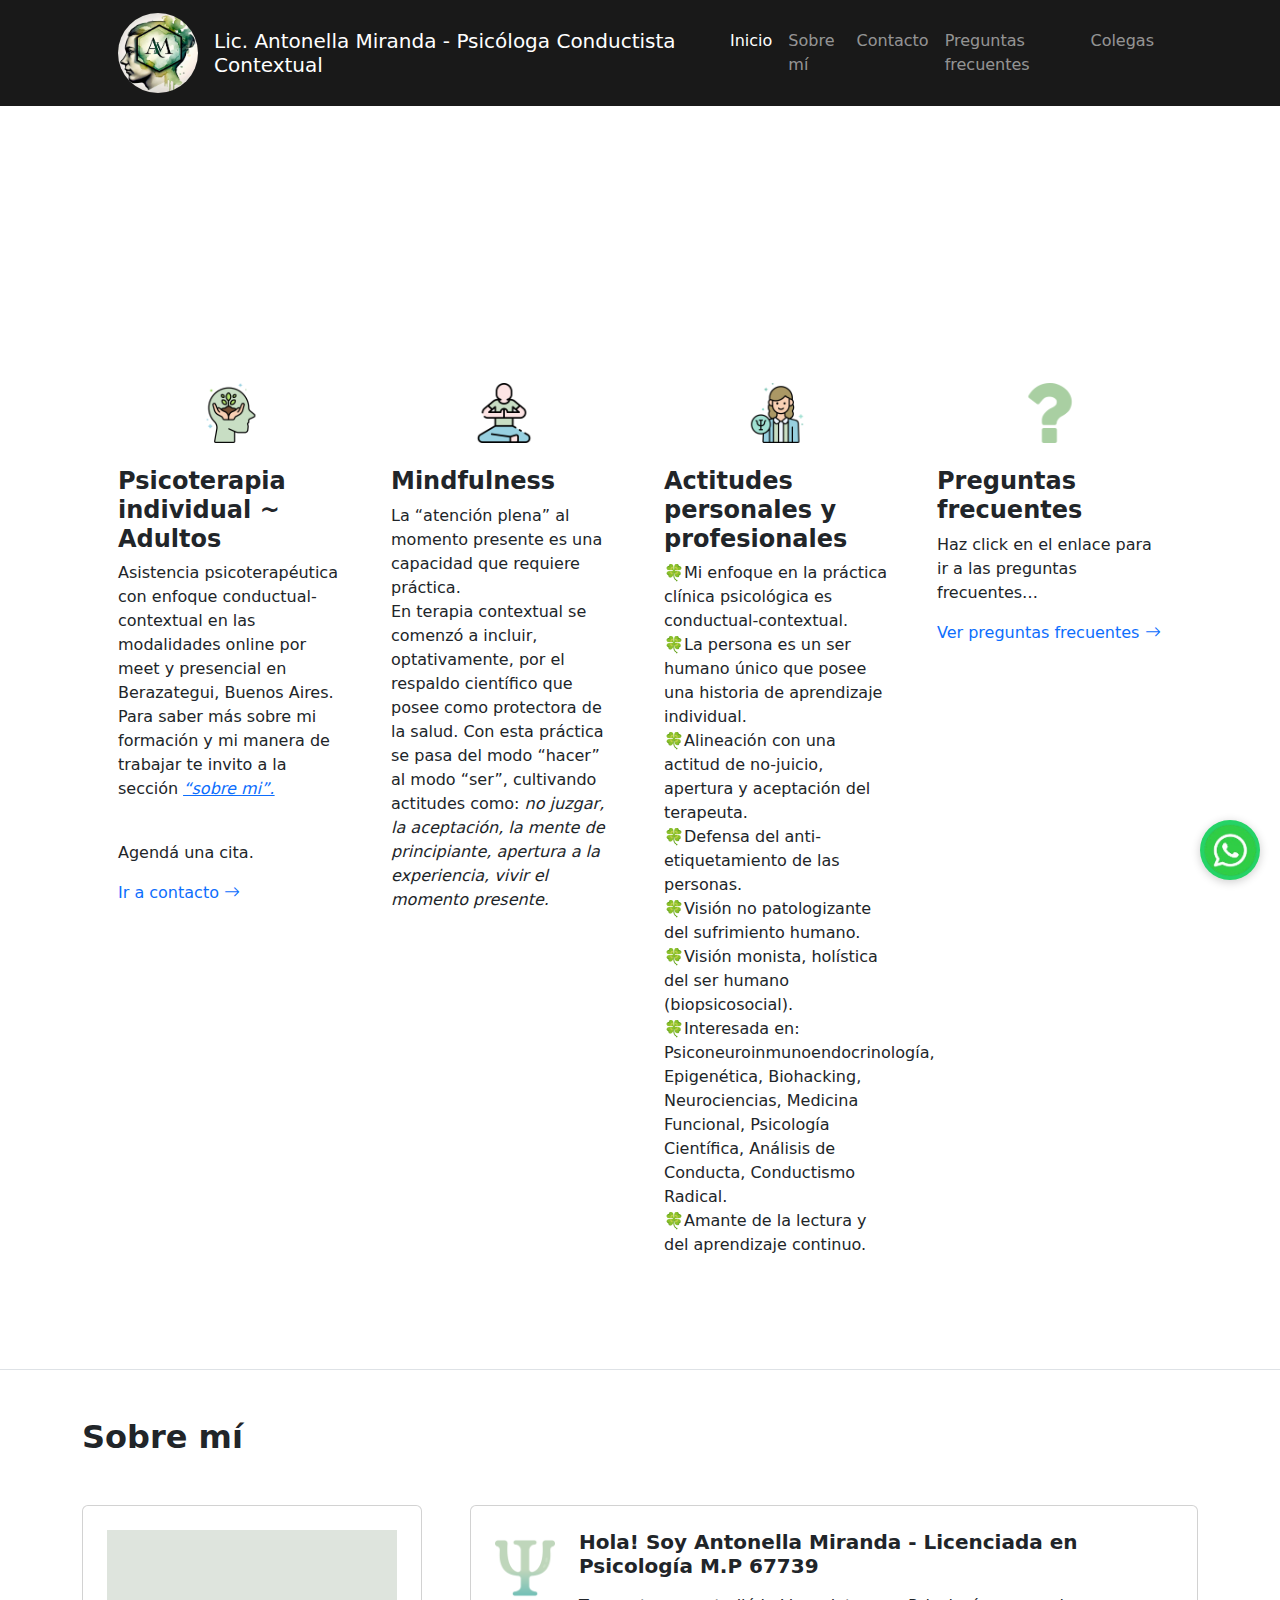
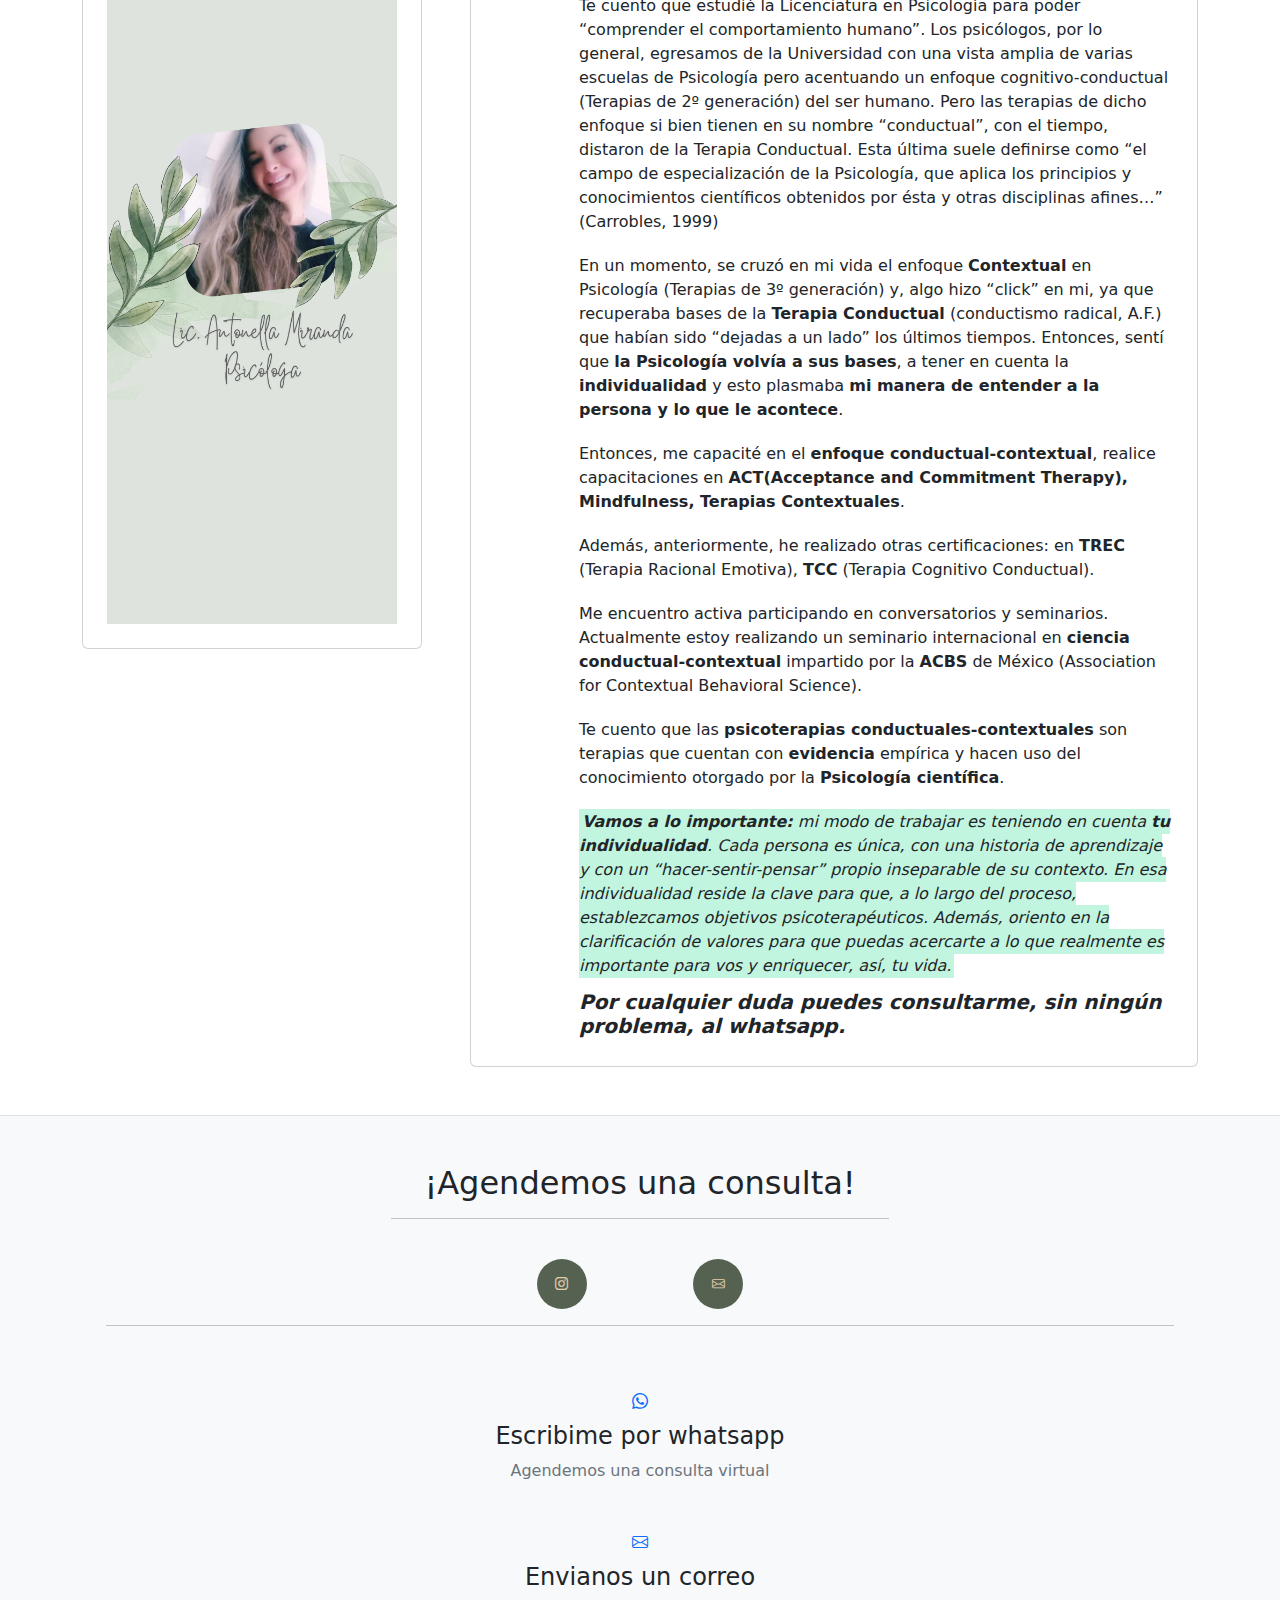
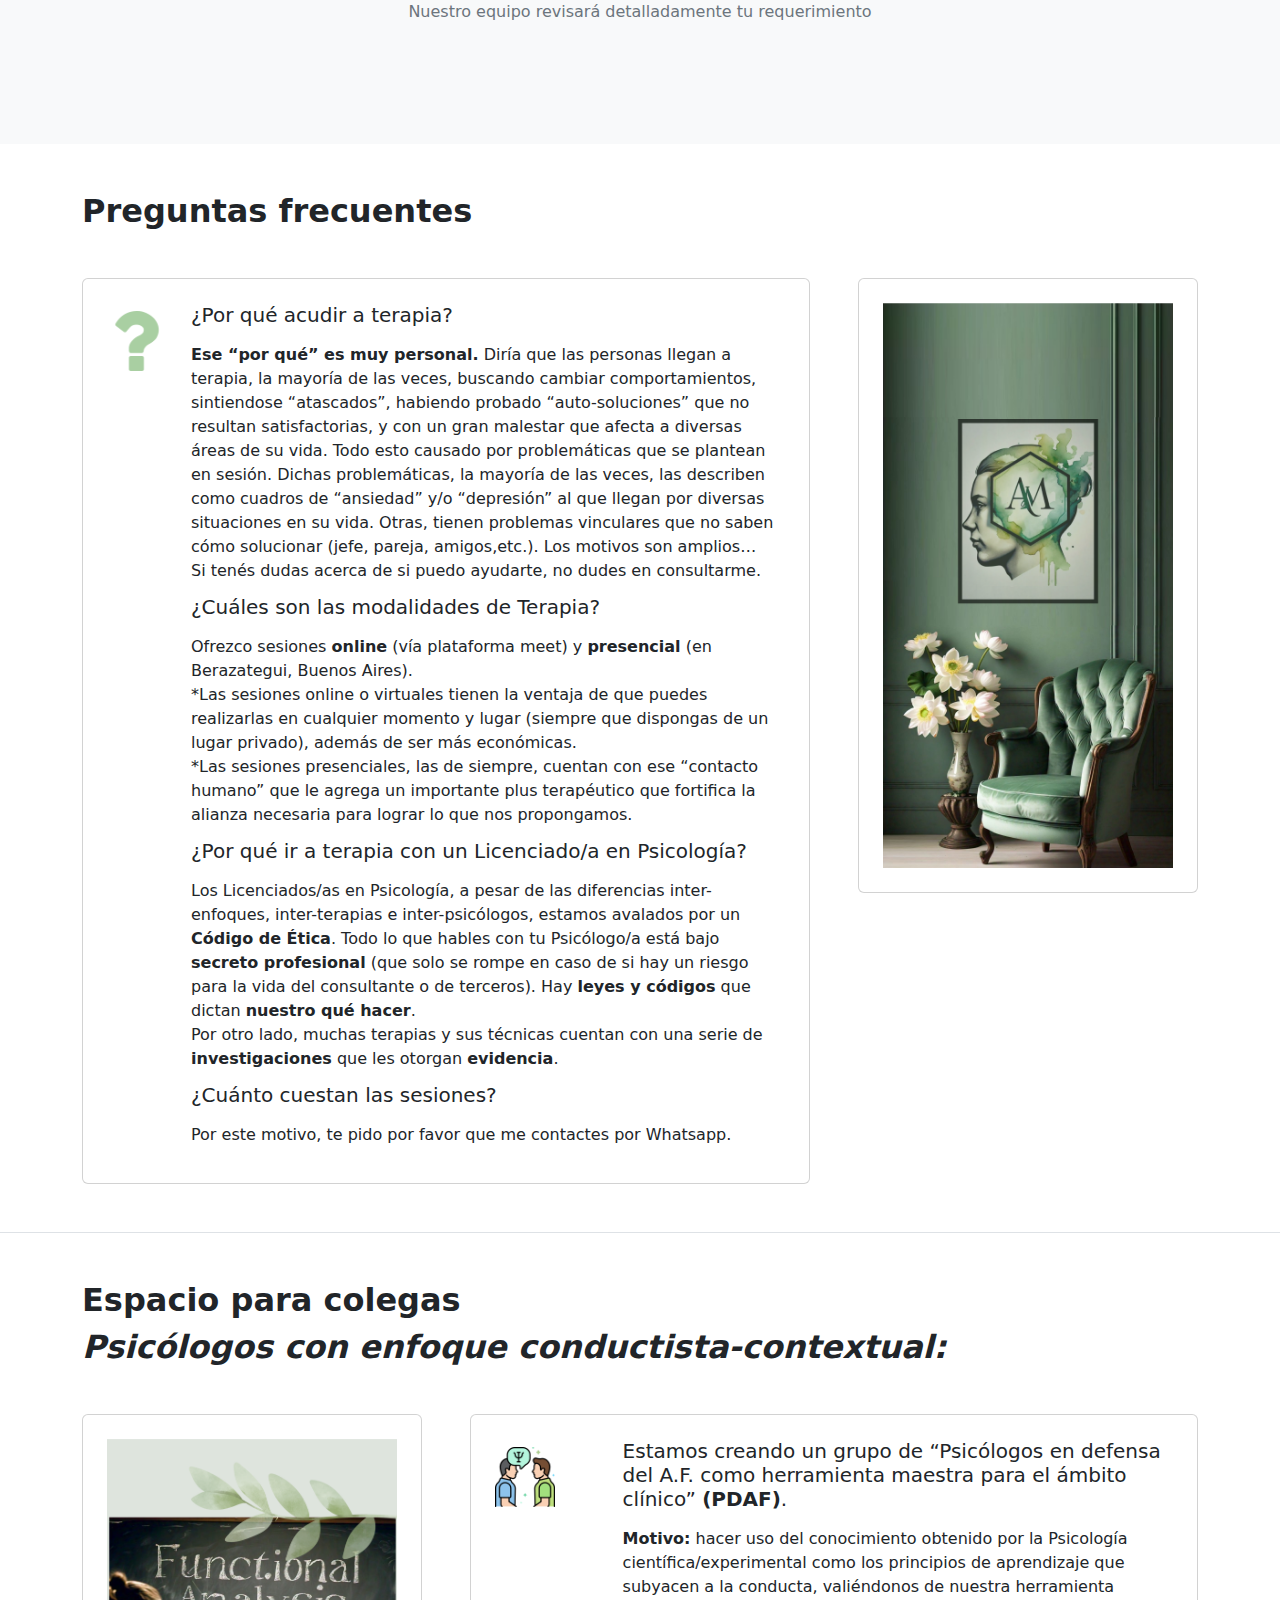
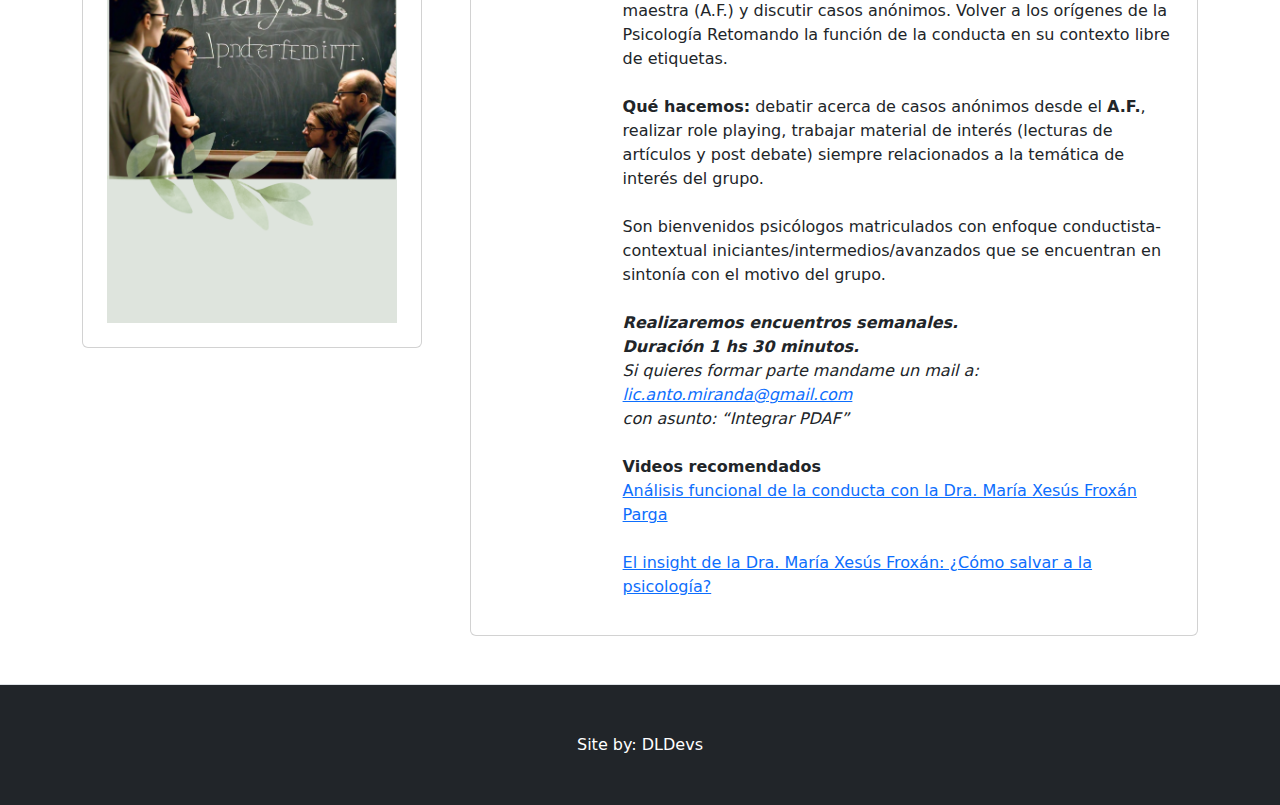
==== commit dbe184e9: "sample-20241017" ====
--- a/index.html
+++ b/index.html
@@ -8,6 +8,8 @@
         <title>Lic. Antonella Miranda - Psicóloga Conductual Contextual</title>
         <!-- Favicon-->
         <link rel="icon" type="image/x-icon" href="assets/favicon.png" />
+        <link href="https://cdn.jsdelivr.net/npm/bootstrap@5.3.0/dist/css/bootstrap.min.css" rel="stylesheet">
+        <script src="https://cdn.jsdelivr.net/npm/bootstrap@5.3.0/dist/js/bootstrap.bundle.min.js"></script>
         <!-- Bootstrap icons-->
         <link href="https://cdn.jsdelivr.net/npm/bootstrap@5.3.3/dist/css/bootstrap.min.css" rel="stylesheet" integrity="sha384-QWTKZyjpPEjISv5WaRU9OFeRpok6YctnYmDr5pNlyT2bRjXh0JMhjY6hW+ALEwIH" crossorigin="anonymous">
         <link rel="stylesheet" href="https://cdn.jsdelivr.net/npm/bootstrap-icons@1.11.3/font/bootstrap-icons.min.css">        
@@ -16,9 +18,10 @@
     </head>
     <body>
         <!-- Responsive navbar-->
-        <nav class="navbar navbar-expand-lg navbar-dark bg-dark">
+        <nav class="navbar navbar-expand-lg navbar-dark bg-dark-transparent">
             <div class="container px-5">
-                <a class="navbar-brand" href="#!"><p>Lic. Antonella Miranda</p><img src="/assets/favicon.png" id="navbar-logo" alt="Lic. Antonella Miranda"><p>Psicóloga Conductual Contextual</p></a>
+                <a class="navbar-brand" href="#!"><img src="/assets/favicon.png" id="navbar-logo" alt="Lic. Antonella Miranda"></a>
+                <h5 class="text-white m-0">Lic. Antonella Miranda - Psicóloga Conductista Contextual</h5>
                 <button class="navbar-toggler" type="button" data-bs-toggle="collapse" data-bs-target="#navbarSupportedContent" aria-controls="navbarSupportedContent" aria-expanded="false" aria-label="Toggle navigation"><span class="navbar-toggler-icon"></span></button>
                 <div class="collapse navbar-collapse" id="navbarSupportedContent">
                     <ul class="navbar-nav ms-auto mb-2 mb-lg-0">
@@ -26,15 +29,16 @@
                         <li class="nav-item"><a class="nav-link" href="#about">Sobre mí</a></li>
                         <li class="nav-item"><a class="nav-link" href="#contact">Contacto</a></li>
                         <li class="nav-item"><a class="nav-link" href="#faqs">Preguntas frecuentes</a></li>
+                        <li class="nav-item"><a class="nav-link" href="#colleagues">Colegas</a></li>
                     </ul>
                 </div>
             </div>
         </nav>
         <!-- Header-->
         <header class="video-header">
-                <div class="row gx-6 justify-content-center video-header">
+                <div class=" justify-content-center video-header">
                     
-                        <video src="./assets/header/video3.mp4" autoplay="true" muted="true" loop="true" poster="" class=""></video>
+                        <video src="./assets/header/video3.mp4" autoplay="true" muted="true" loop="true" poster="" class="video-header"></video>
                     
                 </div>
         </header>
@@ -45,43 +49,42 @@
                     <div class="col-lg-3 mb-5 mb-lg-0">
                         <div class="d-flex p-4 text-center justify-content-center"><img src="./assets/icons/1 psicoterapia adultos.png" alt="Psicoterapia individual" class="logo-topicos"></div>
                         <h2 class="h4 fw-bolder">Psicoterapia individual ~ Adultos</h2>
-                        <p>Asistencia psicoterapéutica con enfoque conductual-contextual en modalidad online y, muy próximamente, presencial. (Consultame al Whatsapp).</p>
-                        <a class="text-decoration-none" href="#!">
+                        <p>Asistencia psicoterapéutica con enfoque conductual-contextual en las modalidades online por meet y presencial en
+                            Berazategui, Buenos Aires. <br> Para saber más sobre mi formación y mi manera de trabajar te invito a la sección <a
+                                href="#about"><u><i>“sobre mi”.</i></u></a></p><br>
+                        <p>Agendá una cita.</p>
+                        <a class="text-decoration-none" href="#contact">
                             Ir a contacto
                             <i class="bi bi-arrow-right"></i>
                         </a>
                     </div>
+
                     <div class="col-lg-3 mb-5 mb-lg-0">
                         <div class="d-flex p-4 text-center justify-content-center"><img src="./assets/icons/2 mindfulness.png" alt="Mindfulness" class="logo-topicos"></div><h2 class="h4 fw-bolder">Mindfulness</h2>
-                        <p>La “atención plena” al momento presente es una habilidad que debe desarrollarse con la práctica.
-                            Si bien, esta práctica proviene del Budismo Zen, en la <b><i>clínica psicológica contextual</i></b> se comenzó a incluir dentro de lineamientos científicos respaldada por diversos estudios que sustentan sus beneficios para la salud ya que reduce los niveles de estrés.
-                            Con esta práctica se pasa del modo <b>“<u>hacer</u>”</b> al modo <b>“<u>ser</u>”</b>. Se cultivan actitudes como <b><i>no juzgar, la aceptación, la mente de principiante, apertura a la experiencia, vivir el momento presente</i></b>.</p>
-                        <!-- <a class="text-decoration-none" href="#!">
-                            Call to action
-                            <i class="bi bi-arrow-right"></i>
-                        </a> -->
-                    </div>
+                        <p>La “atención plena” al momento presente es una capacidad que requiere práctica. <br>
+                            En terapia contextual se comenzó a incluir, optativamente, por el respaldo científico que posee como protectora de
+                            la salud. Con esta práctica se pasa del modo “hacer” al modo “ser”, cultivando actitudes como: <i>no juzgar, la
+                                aceptación, la mente de principiante, apertura a la experiencia, vivir el momento presente.</i></p>
+                    </div>
+                    
                     <div class="col-lg-3 mb-5 mb-lg-0">
                         <div class="d-flex p-4 text-center justify-content-center"><img src="./assets/icons/3 actitudes personales y profesionales.png" alt="Actitudes personales y profesionales" class="logo-topicos"></div><h2 class="h4 fw-bolder">Actitudes personales y profesionales</h2>
-                        <p>🍀Defensa absoluta de la persona como un ser humano único, con una historia de aprendizaje individual. <br> 
-
-                           🍀Alineación con una actitud de no-juicio del terapeuta. Apertura y aceptación hacia la persona y su historia.  <br>
-                            
-                           🍀De acuerdo con el anti-etiquetamiento de las personas.<br>
-                            
-                           🍀Mi enfoque en la práctica clínica psicológica es conductual-contextual. <br>
-                            
-                           🍀Visión monista, holística, integral del ser humano (biopsicosocial). <br>
-                            
-                           🍀Interesada en la Psiconeuroinmunoendocrinología, Epigenética, Biohacking, Conductismo Radical, Neurociencias. <br>
-                            
-                           🍀Amante de la lectura y del aprendizaje continuo.
-                            </p>
+                        <p>🍀Mi enfoque en la práctica clínica psicológica es conductual-contextual.<br>
+                            🍀La persona es un ser humano único que posee una historia de aprendizaje individual.<br>
+                            🍀Alineación con una actitud de no-juicio, apertura y aceptación del terapeuta.<br>
+                            🍀Defensa del anti-etiquetamiento de las personas. <br>
+                            🍀Visión no patologizante del sufrimiento humano. <br>
+                            🍀Visión monista, holística del ser humano (biopsicosocial).<br>
+                            🍀Interesada en: Psiconeuroinmunoendocrinología, Epigenética, Biohacking, Neurociencias, Medicina Funcional,
+                            Psicología
+                            Científica, Análisis de Conducta, Conductismo Radical. <br>
+
+                        🍀Amante de la lectura y del aprendizaje continuo.</p>
                     </div>
                     <div class="col-lg-3 mb-5 mb-lg-0">
                         <div class="d-flex p-4 text-center justify-content-center"><img src="./assets/icons/4 preg frec.png" alt="Preguntas frecuentes" class="logo-topicos"></div><h2 class="h4 fw-bolder">Preguntas frecuentes</h2>
                         <p>Haz click en el enlace para ir a las preguntas frecuentes…</p>
-                        <a class="text-decoration-none" href="faqs!">
+                        <a class="text-decoration-none" href="#faqs">
                             Ver preguntas frecuentes
                             <i class="bi bi-arrow-right"></i>
                         </a>
@@ -94,28 +97,24 @@
             <div class="container px-12 my-12 px-12">
                 <div class="mb-5">
                     <h2 class="fw-bolder">Sobre mí</h2>
-                    <!-- <p class="lead mb-0">Our customers love working with us</p> -->
                 </div>
                 <div class="row gx-5">
                     <div class="col-lg-4">
-                        <!-- Testimonial 1-->
                         <div class="card mb-4">
                             <div class="card-body p-4">
                                 <div class="d-flex">
-                                    <img src="./assets/lic-anto-about-long.png" alt="lic-antonella-miranda" class="about-photo">
+                                    <img src="./assets/about_long.png" alt="lic-antonella-miranda" class="about-photo">
                                 </div>
                             </div>
                         </div>
                     </div>
                     <div class="col-lg-8">
-                        <!-- Testimonial 2-->
                         <div class="card">
                             <div class="card-body p-4">
                                 <div class="d-flex">
                                     <div class="flex-shrink-1"><img src="./assets/about.png" alt="Sobre mí" class="logo-topicos py-2"></div>
                                     <div class="ms-4">
-                                        <h4>Hola! Soy Antonella Sabrina Miranda</h4> 
-                                            <h4>Licenciada en Psicología M.P 67739</h4>
+                                        <h5 style="font-weight: bold">Hola! Soy Antonella Miranda - Licenciada en Psicología M.P 67739</h5>
                                             <p class="mb-1 py-2">Te cuento que estudié la Licenciatura en Psicología para poder “comprender el comportamiento
                                                 humano”.
                                                 Los psicólogos, por lo general, egresamos de la Universidad con una vista amplia de varias escuelas de Psicología
@@ -123,10 +122,10 @@
                                                 dicho enfoque si bien tienen en su nombre “conductual”, con el tiempo, distaron de la Terapia Conductual. Esta
                                                 última suele definirse como “el campo de especialización de la Psicología, que aplica los principios y conocimientos
                                                 científicos obtenidos por ésta y otras disciplinas afines…” (Carrobles, 1999)</p>
-                                            <p class="mb-1 py-2">En un momento, diría en el momento exacto, se cruzó en mi vida el enfoque <b>Contextual</b> en
+                                            <p class="mb-1 py-2">En un momento, se cruzó en mi vida el enfoque <b>Contextual</b> en
                                                 Psicología
                                                 (Terapias de 3º generación) y, algo hizo “click” en mi, ya que recuperaba bases de la <b>Terapia Conductual</b>
-                                                (conductismo radical, A.F) que habían sido “dejadas a un lado” los últimos tiempos.
+                                                (conductismo radical, A.F.) que habían sido “dejadas a un lado” los últimos tiempos.
                                                 Entonces, sentí que <b>la Psicología volvía a sus bases</b>, a tener en cuenta la <b>individualidad</b> y esto
                                                 plasmaba <b>mi manera de entender a la persona y lo que le acontece</b>.
                                             </p>
@@ -143,7 +142,7 @@
                                             <p class="mb-1 py-2">Te cuento que las <b>psicoterapias conductuales-contextuales</b> son terapias que cuentan con
                                                 <b>evidencia</b> empírica y hacen uso del conocimiento otorgado por la <b>Psicología científica</b>.
                                             </p>
-                                            <p class="mb-1 py-2" style="font-style: italic"><mark style="mark"> <b>Vamos a lo importante:</b> mi modo de
+                                            <p class="mb-1 py-2" style="font-style: italic"><mark> <b>Vamos a lo importante:</b> mi modo de
                                                     trabajar es
                                                     teniendo
                                                     en cuenta <b>tu individualidad</b>. Cada persona es única, con una historia de aprendizaje y con un
@@ -153,7 +152,7 @@
                                                     acercarte
                                                     a lo que realmente es importante para vos y enriquecer, así, tu vida.</mark>
                                             </p>
-                                            <h5 class="mb-1" style="font-style: italic; font-weight: bolder">Por cualquier duda puedes consultarme, sin ningún
+                                            <h5 class="mb-1" style="font-style: italic; font-weight: bold">Por cualquier duda puedes consultarme, sin ningún
                                                 problema, al whatsapp.</h5>
                                     </div>
                                 </div>
@@ -202,7 +201,7 @@
                                         </div>
                                         <div class="col-lg-12 col-md-6 text-center">
                                             <div class="mt-5">
-                                                <a href="mailto:Hola@raicescreativas.com.ar">
+                                                <a href="mailto:lic.anto.miranda@gmail.com">
                                                     <div class="mb-2"><i class="bi bi-envelope" id="contact-wsp-icon"></i></div>
                                                 </a>
                                                 <h3 class="h4 mb-2">Envianos un correo</h3>
@@ -219,7 +218,6 @@
                             <div class="container px-12 my-12 px-12">
                                 <div class="mb-5">
                                     <h2 class="fw-bolder">Preguntas frecuentes</h2>
-                                    <!-- <p class="lead mb-0">Our customers love working with us</p> -->
                                 </div>
                                 <div class="row gx-5">
                                 <div class="col-lg-8">
@@ -227,52 +225,116 @@
                                     <div class="card">
                                         <div class="card-body p-4">
                                             <div class="d-flex">
-                                                <div class="flex-shrink-1"><img src="./assets/about.png" alt="Sobre mí" class="logo-topicos py-2"></div>
+                                                <div class="flex-shrink-1"><img src="./assets/icons/4 preg frec.png" alt="Sobre mí" class="logo-topicos py-2"></div>
                                                 <div class="ms-4">
-                                                    <h4>Hola! Soy Antonella Sabrina Miranda</h4>
-                                                    <h4>Licenciada en Psicología M.P 67739</h4>
-                                                    <p class="mb-1 py-2">Te cuento que estudié la Licenciatura en Psicología para poder “comprender el
-                                                        comportamiento
-                                                        humano”.
-                                                        Los psicólogos, por lo general, egresamos de la Universidad con una vista amplia de varias
-                                                        escuelas de Psicología
-                                                        pero acentuando un enfoque cognitivo-conductual (Terapias de 2º generación) del ser humano. Pero
-                                                        las terapias de
-                                                        dicho enfoque si bien tienen en su nombre “conductual”, con el tiempo, distaron de la Terapia
-                                                        Conductual. Esta
-                                                        última suele definirse como “el campo de especialización de la Psicología, que aplica los
-                                                        principios y conocimientos
-                                                        científicos obtenidos por ésta y otras disciplinas afines…” (Carrobles, 1999)</p>
-                                                    <p class="mb-1 py-2" style="font-style: italic"><mark style="mark"> <b>Vamos a lo importante:</b> mi
-                                                            modo de
-                                                            trabajar es
-                                                            teniendo
-                                                            en cuenta <b>tu individualidad</b>. Cada persona es única, con una historia de aprendizaje y
-                                                            con un
-                                                            “hacer-sentir-pensar”
-                                                            propio inseparable de su contexto. En esa individualidad reside la clave para que, a lo
-                                                            largo del proceso,
-                                                            establezcamos objetivos psicoterapéuticos. Además, oriento en la clarificación de valores
-                                                            para que puedas
-                                                            acercarte
-                                                            a lo que realmente es importante para vos y enriquecer, así, tu vida.</mark>
+                                                    <h5>¿Por qué acudir a terapia?</h5>
+                                                    <p class="mb-1 py-2"><b>Ese “por qué” es muy personal.</b> Diría que las personas llegan a terapia, la mayoría de las
+                                                        veces,
+                                                        buscando cambiar comportamientos, sintiendose “atascados”, habiendo probado “auto-soluciones” que no resultan
+                                                        satisfactorias, y con un gran malestar que afecta a diversas áreas de su vida. Todo esto causado por problemáticas
+                                                        que se plantean en sesión. Dichas problemáticas, la mayoría de las veces, las describen como cuadros de “ansiedad”
+                                                        y/o “depresión” al que llegan por diversas situaciones en su vida. Otras, tienen problemas vinculares que no saben
+                                                        cómo solucionar (jefe, pareja, amigos,etc.).
+                                                        Los motivos son amplios… <br>
+                                                        Si tenés dudas acerca de si puedo ayudarte, no dudes en consultarme.
                                                     </p>
                                                     
-                                                        </div>
-                                                        </div>
-                                                        </div>
-                                                        </div>
-                                                        </div>
-                                                        <div class="col-lg-4">
-                                                            <!-- Testimonial 1-->
-                                                            <div class="card mb-4">
-                                                                <div class="card-body p-4">
-                                                                    <div class="d-flex">
-                                                                        <img src="./assets/lic-anto-about-long.png" alt="lic-antonella-miranda" class="about-photo">
-                                                                    </div>
+                                                    <h5>¿Cuáles son las modalidades de Terapia?</h5>
+                                                    <p class="mb-1 py-2">Ofrezco sesiones <b>online</b> (vía plataforma meet) y <b>presencial</b> (en Berazategui, Buenos
+                                                        Aires).<br>
+                                                        *Las sesiones online o virtuales tienen la ventaja de que puedes realizarlas en cualquier momento y lugar (siempre
+                                                        que dispongas de un lugar privado), además de ser más económicas. <br>
+                                                        *Las sesiones presenciales, las de siempre, cuentan con ese “contacto humano” que le agrega un importante plus
+                                                        terapéutico que fortifica la alianza necesaria para lograr lo que nos propongamos.
+                                                    </p>
+                                                    
+                                                    <h5>¿Por qué ir a terapia con un Licenciado/a en Psicología?</h5>
+                                                    <p class="mb-1 py-2">Los Licenciados/as en Psicología, a pesar de las diferencias inter-enfoques, inter-terapias e
+                                                        inter-psicólogos, estamos avalados por un <b>Código de Ética</b>. Todo lo que hables con tu Psicólogo/a está bajo
+                                                        <b>secreto profesional</b> (que solo se rompe en caso de si hay un riesgo para la vida del consultante o de
+                                                        terceros). Hay <b>leyes y códigos</b> que dictan <b>nuestro qué hacer</b>. <br>
+                                                        Por otro lado, muchas terapias y sus técnicas cuentan con una serie de <b>investigaciones</b> que les otorgan
+                                                        <b>evidencia</b>.
+                                                    </p>
+                                                    
+                                                    <h5>¿Cuánto cuestan las sesiones?</h5>
+                                                    <p class="mb-1 py-2">Por este motivo, te pido por favor que me contactes por Whatsapp.</p>
+                                                    </div>
+                                                    </div>
+                                                    </div>
+                                                    </div>
+                                                    </div>
+                                                    <div class="col-lg-4">
+                                                    
+                                                        <div class="card mb-4">
+                                                            <div class="card-body p-4">
+                                                                <div class="d-flex">
+                                                                    <img src="./assets/faqs2_long.png" alt="Preguntas Frecuentes" class="about-photo">
                                                                 </div>
                                                             </div>
                                                         </div>
+                                                    </div>
+                                                    </div>
+                                                    </section>
+                                                    
+                                                    <section class="py-5 border-bottom" id="colleagues">
+                                                        <div class="container px-12 my-12 px-12">
+                                                            <div class="mb-5">
+                                                                <h2 class="fw-bolder">Espacio para colegas</h2>
+                                                                <h2 class="fw-bolder"> <b><i>Psicólogos con enfoque conductista-contextual:</i></b></h2>
+                                                            </div>
+                                                            <div class="row gx-5">
+                                                                <div class="col-lg-4">
+                                                                    <div class="card mb-4">
+                                                                        <div class="card-body p-4">
+                                                                            <div class="d-flex">
+                                                                                <img src="./assets/colleagues_long.png" alt="lic-antonella-miranda" class="about-photo">
+                                                                                </div>
+                                                                                </div>
+                                                                                </div>
+                                                                                </div>
+                                                                                <div class="col-lg-8">
+                                                                                    <div class="card">
+                                                                                        <div class="card-body p-4">
+                                                                                            <div class="d-flex">
+                                                                                                <div class="flex-shrink-1"><img src="./assets/icons/icono colegas.png" alt="Sobre mí"
+                                                                                                        class="logo-topicos py-2"></div>
+                                                                                                <div class="ms-4">
+                                                                                                    <h5>Estamos creando un grupo de “Psicólogos en defensa del A.F. como herramienta maestra
+                                                                                                        para el ámbito clínico” <b>(PDAF)</b>.</h5>
+                                                                                                    <p class="mb-1 py-2"><b>Motivo:</b> hacer uso del conocimiento obtenido por la Psicología
+                                                                                                        científica/experimental como los principios de aprendizaje que subyacen a la conducta,
+                                                                                                        valiéndonos de nuestra herramienta maestra (A.F.) y discutir casos anónimos. Volver a los
+                                                                                                        orígenes de la Psicología Retomando la función de la conducta en su contexto libre de etiquetas.
+                                                                                                        <br><br>
+                                                                                                        <b>Qué hacemos:</b> debatir acerca de casos anónimos desde el <b>A.F.</b>, realizar role
+                                                                                                        playing,
+                                                                                                        trabajar material de interés (lecturas de artículos y post debate) siempre relacionados a la
+                                                                                                        temática de interés del grupo. <br><br>
+                                                                                                        Son bienvenidos psicólogos matriculados con enfoque conductista-contextual
+                                                                                                        iniciantes/intermedios/avanzados que se encuentran en sintonía con el motivo del grupo. <br><br>
+                                                                                
+                                                                                                        <b><i>Realizaremos encuentros semanales.</i></b><br>
+                                                                                                        <b><i>Duración 1 hs 30 minutos.</i></b><br>
+                                                                                
+                                                                                                        <i>Si quieres formar parte mandame un mail a: <a
+                                                                                                                href="mailto:lic.anto.miranda@gmail.com">lic.anto.miranda@gmail.com</a> <br>
+                                                                                                            con asunto: “Integrar PDAF”</i><br><br>
+                                                                                                        <b>Videos recomendados</b><br>
+                                                                                                        <a href="https://www.youtube.com/watch?v=F8p1oTsxKwE&ab_channel=Psicolog%C3%ADzateencasa.">Análisis
+                                                                                                            funcional de la conducta con la Dra. María Xesús Froxán Parga</a>
+                                                                                                        <br><br>
+                                                                                
+                                                                                                        <a href="https://www.youtube.com/watch?v=57FKmb41LKo&ab_channel=NeuroSapiens">
+                                                                                                            El insight de la Dra. María Xesús Froxán: ¿Cómo salvar a la psicología?
+                                                                                                        </a>
+                                                                                                    </p>
+                                                                                                </div>
+                                                                                            </div>
+                                                                                        </div>
+                                                                                    </div>
+                                                                                </div>
+                                                                                </div>
                             </div>
                         </section>
 
@@ -285,5 +347,15 @@
             <div class="container px-5"><p class="m-0 text-center text-white">Site by: DLDevs</p></div>
         </footer>
         <script src="js/scripts.js"></script>
+        <script>
+            window.addEventListener('scroll', function () {
+                var navbar = document.querySelector('.navbar');
+                if (window.scrollY > 50) { // Cambia este valor según cuándo quieras que ocurra el cambio
+                    navbar.classList.add('navbar-scroll');
+                } else {
+                    navbar.classList.remove('navbar-scroll');
+                }
+            });
+        </script>
     </body>
 </html>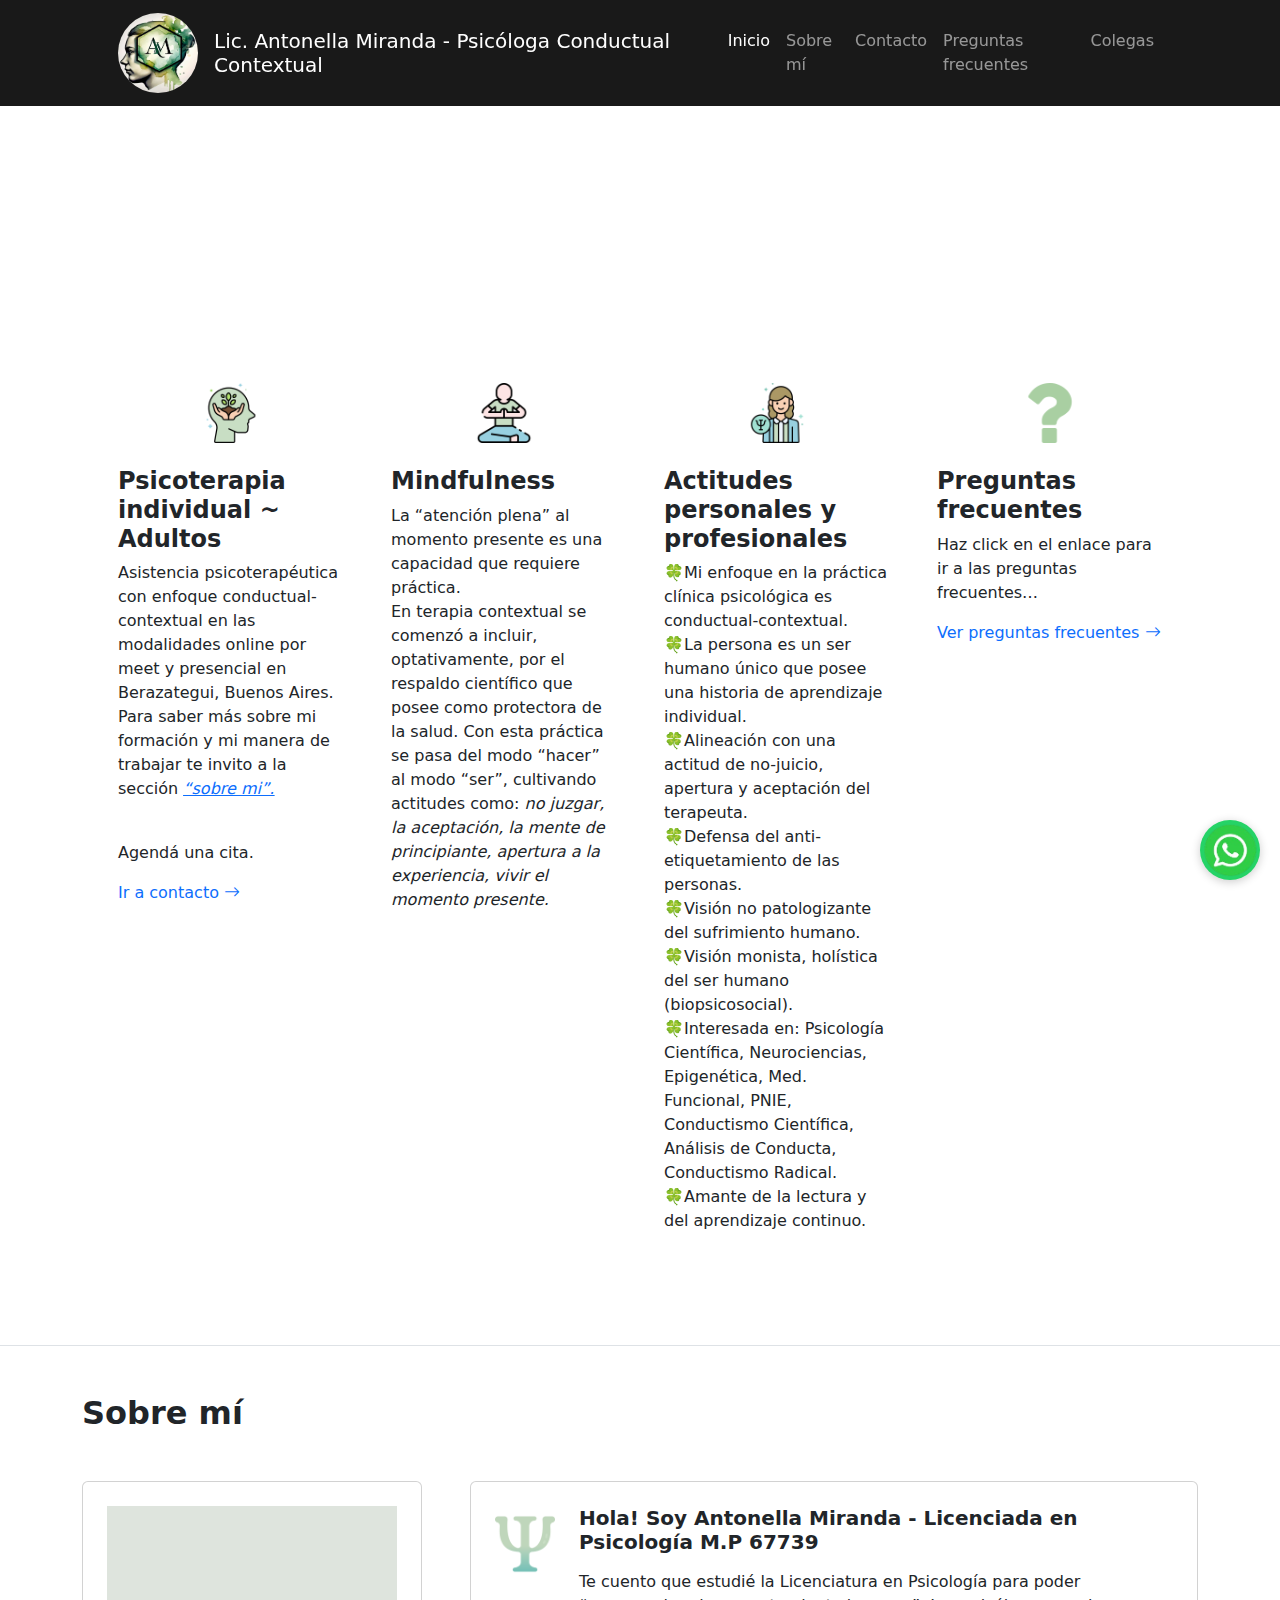
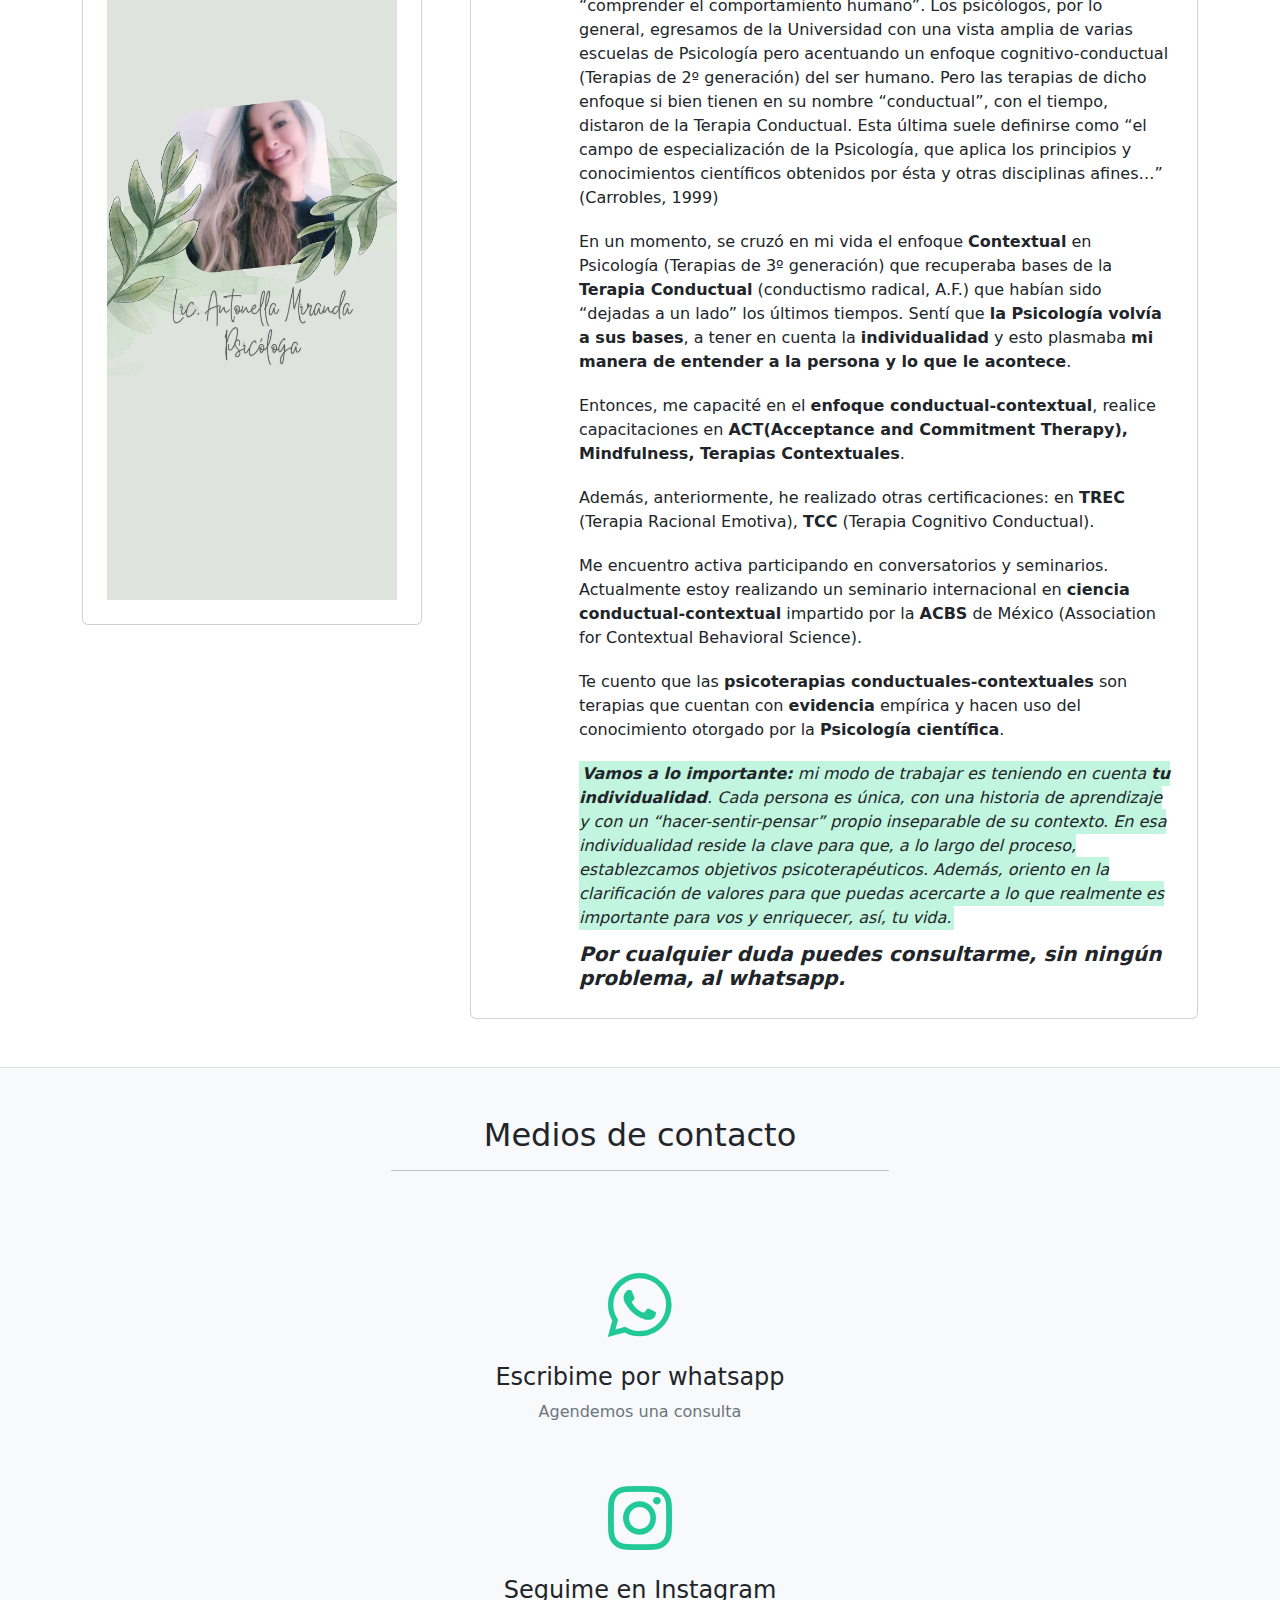
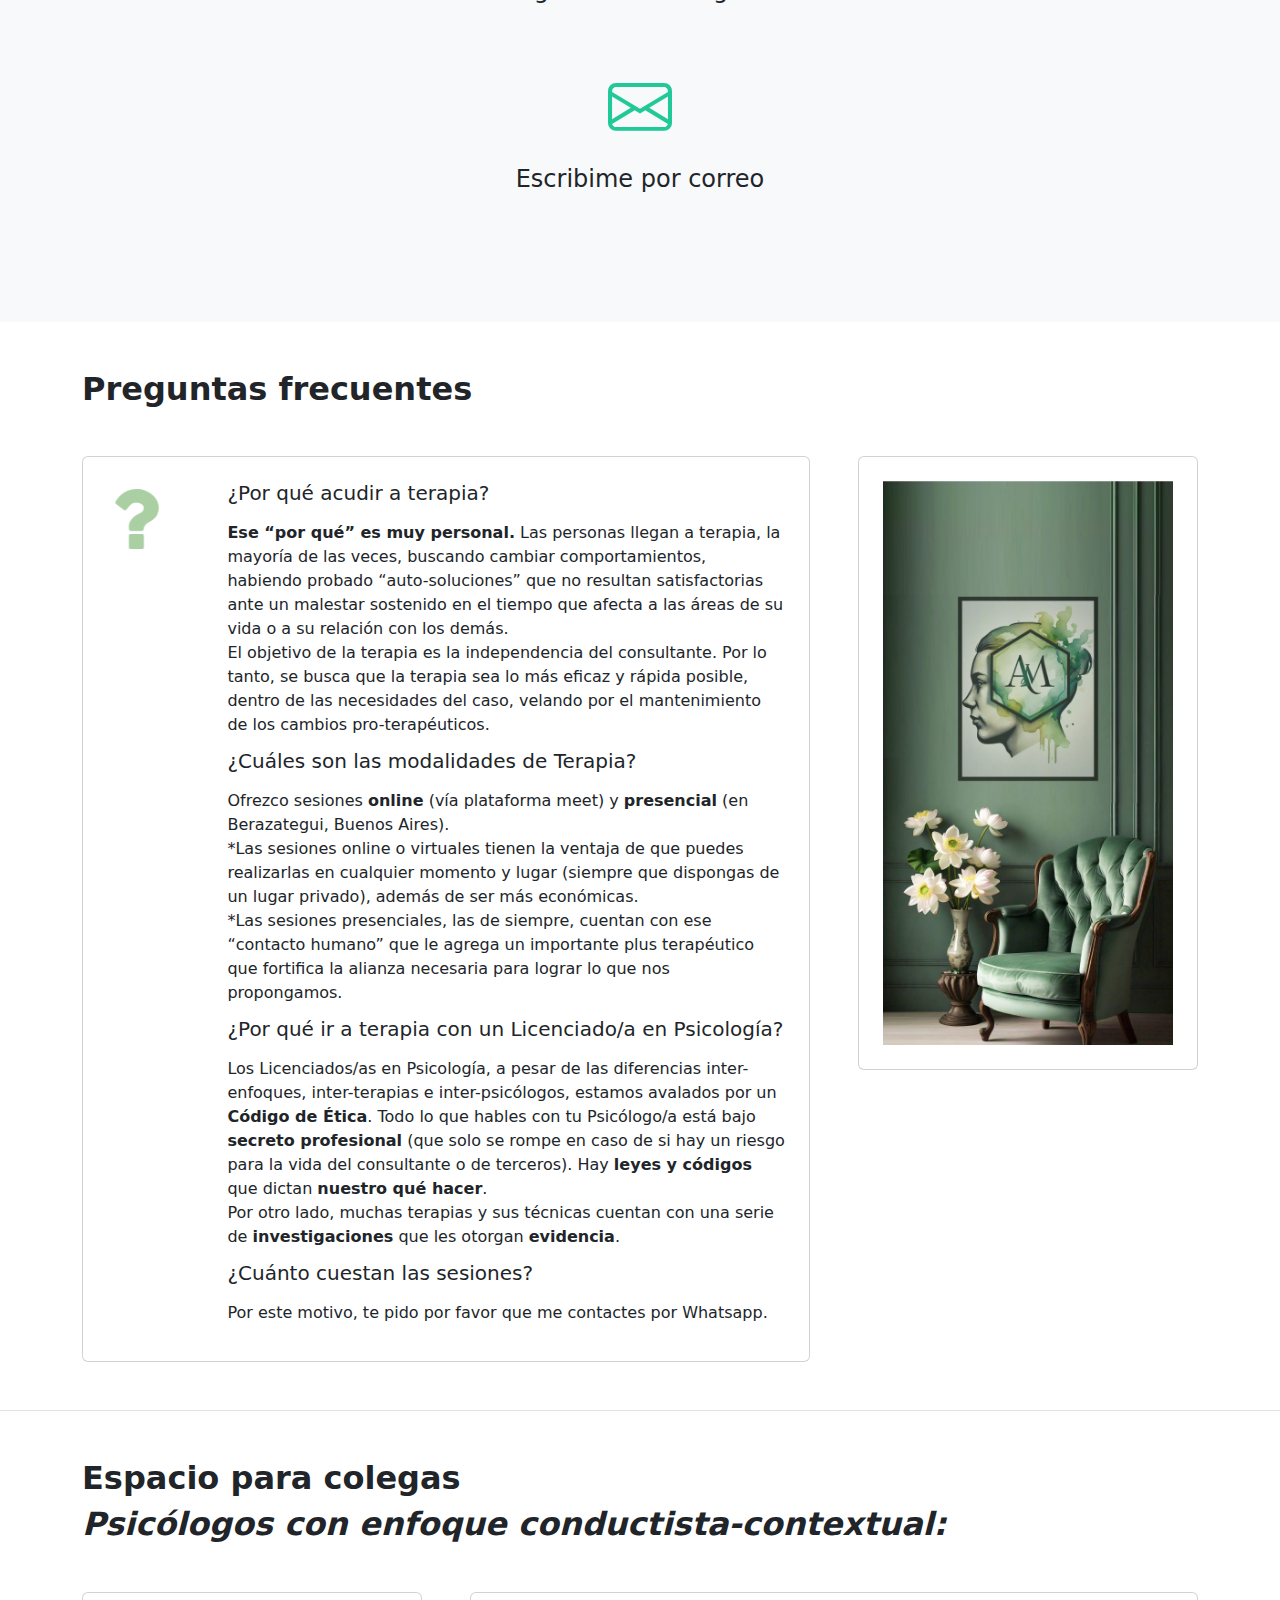
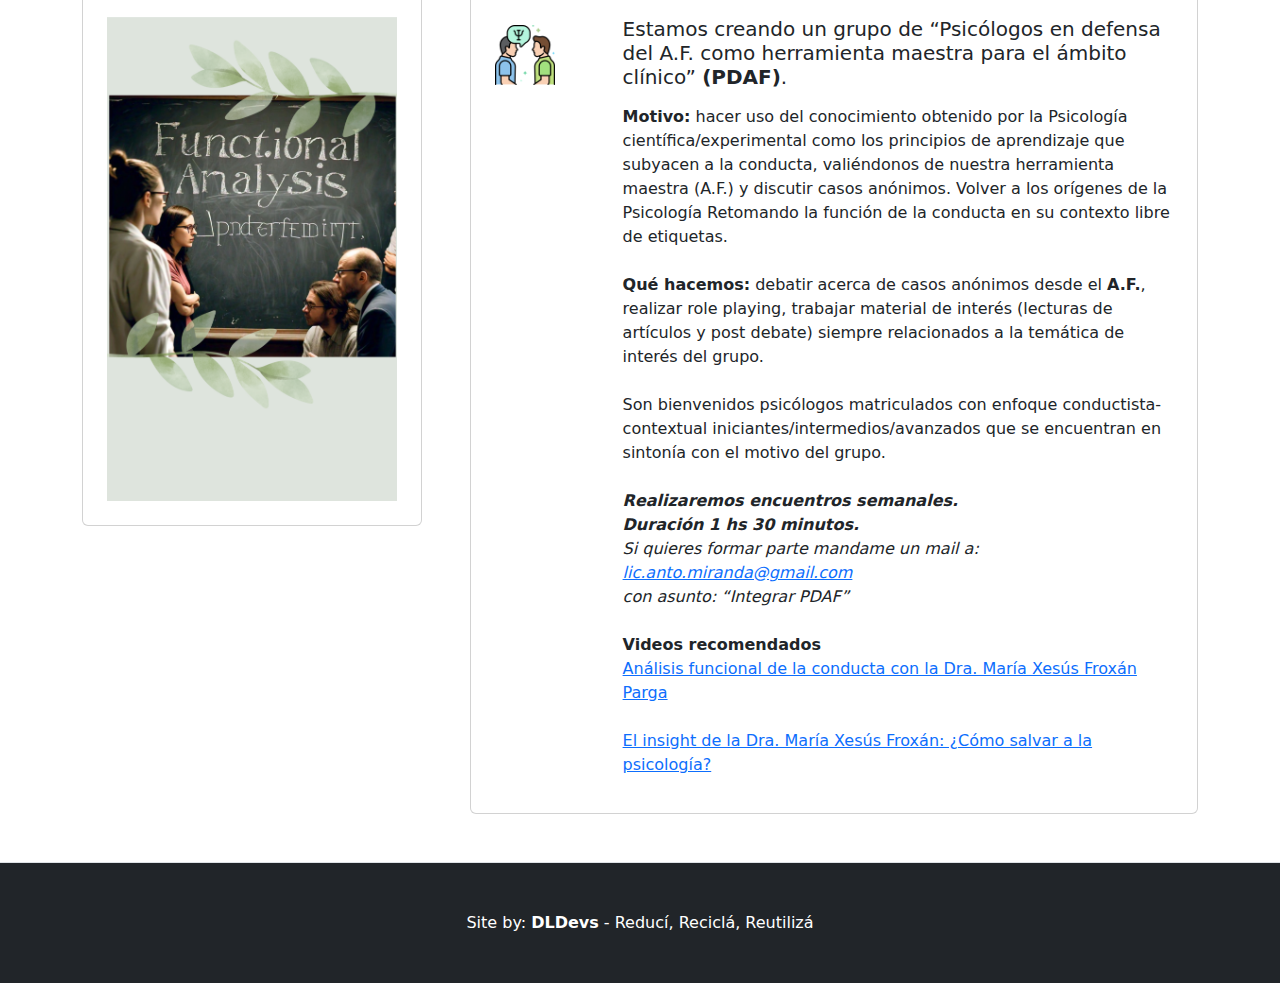
==== commit 963b73ab: "site-v1.0" ====
--- a/index.html
+++ b/index.html
@@ -3,25 +3,21 @@
     <head>
         <meta charset="utf-8" />
         <meta name="viewport" content="width=device-width, initial-scale=1, shrink-to-fit=no" />
-        <meta name="description" content="" />
-        <meta name="author" content="" />
+        <meta name="description" content="licenciada antonella miranda psicologa conductual contextual psicologia psychology" />
+        <meta name="author" content="DLDevs" />
         <title>Lic. Antonella Miranda - Psicóloga Conductual Contextual</title>
-        <!-- Favicon-->
         <link rel="icon" type="image/x-icon" href="assets/favicon.png" />
         <link href="https://cdn.jsdelivr.net/npm/bootstrap@5.3.0/dist/css/bootstrap.min.css" rel="stylesheet">
         <script src="https://cdn.jsdelivr.net/npm/bootstrap@5.3.0/dist/js/bootstrap.bundle.min.js"></script>
-        <!-- Bootstrap icons-->
         <link href="https://cdn.jsdelivr.net/npm/bootstrap@5.3.3/dist/css/bootstrap.min.css" rel="stylesheet" integrity="sha384-QWTKZyjpPEjISv5WaRU9OFeRpok6YctnYmDr5pNlyT2bRjXh0JMhjY6hW+ALEwIH" crossorigin="anonymous">
-        <link rel="stylesheet" href="https://cdn.jsdelivr.net/npm/bootstrap-icons@1.11.3/font/bootstrap-icons.min.css">        
-        <!-- Core theme CSS (includes Bootstrap)-->
+        <link rel="stylesheet" href="https://cdn.jsdelivr.net/npm/bootstrap-icons@1.11.3/font/bootstrap-icons.min.css">
         <link href="css/styles.css" rel="stylesheet" />
     </head>
     <body>
-        <!-- Responsive navbar-->
-        <nav class="navbar navbar-expand-lg navbar-dark bg-dark-transparent">
+        <nav class="navbar navbar-expand-lg navbar-dark bg-dark-transparent sticky-top">
             <div class="container px-5">
-                <a class="navbar-brand" href="#!"><img src="/assets/favicon.png" id="navbar-logo" alt="Lic. Antonella Miranda"></a>
-                <h5 class="text-white m-0">Lic. Antonella Miranda - Psicóloga Conductista Contextual</h5>
+                <a class="navbar-brand" href=""><img src="/assets/favicon.png" id="navbar-logo" alt="Lic. Antonella Miranda"></a>
+                <h5 class="text-white m-0">Lic. Antonella Miranda - Psicóloga Conductual Contextual</h5>
                 <button class="navbar-toggler" type="button" data-bs-toggle="collapse" data-bs-target="#navbarSupportedContent" aria-controls="navbarSupportedContent" aria-expanded="false" aria-label="Toggle navigation"><span class="navbar-toggler-icon"></span></button>
                 <div class="collapse navbar-collapse" id="navbarSupportedContent">
                     <ul class="navbar-nav ms-auto mb-2 mb-lg-0">
@@ -34,7 +30,6 @@
                 </div>
             </div>
         </nav>
-        <!-- Header-->
         <header class="video-header">
                 <div class=" justify-content-center video-header">
                     
@@ -42,7 +37,6 @@
                     
                 </div>
         </header>
-        <!-- Features section-->
         <section class="py-5 border-bottom" id="features">
             <div class="container px-5 my-5">
                 <div class="row gx-5">
@@ -75,8 +69,7 @@
                             🍀Defensa del anti-etiquetamiento de las personas. <br>
                             🍀Visión no patologizante del sufrimiento humano. <br>
                             🍀Visión monista, holística del ser humano (biopsicosocial).<br>
-                            🍀Interesada en: Psiconeuroinmunoendocrinología, Epigenética, Biohacking, Neurociencias, Medicina Funcional,
-                            Psicología
+                            🍀Interesada en: Psicología Científica, Neurociencias, Epigenética, Med. Funcional, PNIE, Conductismo
                             Científica, Análisis de Conducta, Conductismo Radical. <br>
 
                         🍀Amante de la lectura y del aprendizaje continuo.</p>
@@ -92,7 +85,7 @@
                 </div>
             </div>
         </section>
-        <!-- About section-->
+
         <section class="py-5 border-bottom" id="about">
             <div class="container px-12 my-12 px-12">
                 <div class="mb-5">
@@ -124,9 +117,9 @@
                                                 científicos obtenidos por ésta y otras disciplinas afines…” (Carrobles, 1999)</p>
                                             <p class="mb-1 py-2">En un momento, se cruzó en mi vida el enfoque <b>Contextual</b> en
                                                 Psicología
-                                                (Terapias de 3º generación) y, algo hizo “click” en mi, ya que recuperaba bases de la <b>Terapia Conductual</b>
+                                                (Terapias de 3º generación) que recuperaba bases de la <b>Terapia Conductual</b>
                                                 (conductismo radical, A.F.) que habían sido “dejadas a un lado” los últimos tiempos.
-                                                Entonces, sentí que <b>la Psicología volvía a sus bases</b>, a tener en cuenta la <b>individualidad</b> y esto
+                                                Sentí que <b>la Psicología volvía a sus bases</b>, a tener en cuenta la <b>individualidad</b> y esto
                                                 plasmaba <b>mi manera de entender a la persona y lo que le acontece</b>.
                                             </p>
                                             <p class="mb-1 py-2">Entonces, me capacité en el <b>enfoque conductual-contextual</b>, realice capacitaciones en
@@ -162,12 +155,12 @@
                 </div>
             </div>
         </section>
-        <!-- Contact section-->
+
         <section class="bg-light py-5" id="contact">
             <div class="container px-4 px-lg-5">
                 <div class="row gx-4 gx-lg-5 justify-content-center">
                     <div class="col-lg-8 col-xl-6 text-center">
-                        <h2 class="mt-0">¡Agendemos una consulta!</h2>
+                        <h2 class="mt-0">Medios de contacto</h2>
                         <hr class="divider" />
                         
                     </div>
@@ -175,20 +168,6 @@
                 <div class="py-4 row gx-4 gx-lg-5 justify-content-center mb-5">
                     <div class="container">
                         <div class="text-center">
-                                <div class="social-icons">
-                                    <a href="https://www.instagram.com/lic.anto.miranda/" target="_blank" class="social-icon">
-                                        <i class="bi bi-instagram"></i>
-                                    </a>
-                                    <!-- <a href="https://www.linkedin.com/company/lic.anto.miranda/" target="_blank" class="social-icon">
-                                        <i class="bi bi-linkedin"></i>
-                                    </a> -->
-                                    <a href="mailto:lic.anto.miranda@gmail.com" target="_blank" class="social-icon">
-                                        <i class="bi bi-envelope"></i>
-                                    </a>
-                                    </div>
-                                    
-                                    </div>
-                                    <hr class="divider" />
                                     <div class="row gx-4 gx-lg-5">
                                         <div class="col-lg-12 col-md-6 text-center">
                                             <div class="mt-5">
@@ -196,17 +175,25 @@
                                                     <div class="mb-2"><i class="bi bi-whatsapp" id="contact-wsp-icon"></i></div>
                                                 </a>
                                                 <h3 class="h4 mb-2">Escribime por whatsapp</h3>
-                                                <p class="text-muted mb-0">Agendemos una consulta virtual</p>
-                                            </div>
+                                                <p class="text-muted mb-0">Agendemos una consulta</p>
+                                                </div>
+                                                </div>
+                                                
+                                                <div class="col-lg-12 col-md-6 text-center">
+                                                    <div class="mt-5">
+                                                        <a href="https://www.instagram.com/lic.anto.miranda/">
+                                                            <div class="mb-2"><i class="bi bi-instagram" id="contact-wsp-icon"></i></div>
+                                                        </a>
+                                                        <h3 class="h4 mb-2">Seguime en Instagram</h3>
+                                                    </div>
                                         </div>
-                                        <div class="col-lg-12 col-md-6 text-center">
+                                    <div class="col-lg-12 col-md-6 text-center">
                                             <div class="mt-5">
                                                 <a href="mailto:lic.anto.miranda@gmail.com">
                                                     <div class="mb-2"><i class="bi bi-envelope" id="contact-wsp-icon"></i></div>
                                                 </a>
-                                                <h3 class="h4 mb-2">Envianos un correo</h3>
-                                                <p class="text-muted mb-0">Nuestro equipo revisará detalladamente tu requerimiento</p>
-                                            </div>
+                                                <h3 class="h4 mb-2">Escribime por correo</h3>
+                                                </div>
                                         </div>
                                     </div>
                                 </div>
@@ -221,22 +208,18 @@
                                 </div>
                                 <div class="row gx-5">
                                 <div class="col-lg-8">
-                                    <!-- Testimonial 2-->
                                     <div class="card">
                                         <div class="card-body p-4">
                                             <div class="d-flex">
                                                 <div class="flex-shrink-1"><img src="./assets/icons/4 preg frec.png" alt="Sobre mí" class="logo-topicos py-2"></div>
                                                 <div class="ms-4">
                                                     <h5>¿Por qué acudir a terapia?</h5>
-                                                    <p class="mb-1 py-2"><b>Ese “por qué” es muy personal.</b> Diría que las personas llegan a terapia, la mayoría de las
-                                                        veces,
-                                                        buscando cambiar comportamientos, sintiendose “atascados”, habiendo probado “auto-soluciones” que no resultan
-                                                        satisfactorias, y con un gran malestar que afecta a diversas áreas de su vida. Todo esto causado por problemáticas
-                                                        que se plantean en sesión. Dichas problemáticas, la mayoría de las veces, las describen como cuadros de “ansiedad”
-                                                        y/o “depresión” al que llegan por diversas situaciones en su vida. Otras, tienen problemas vinculares que no saben
-                                                        cómo solucionar (jefe, pareja, amigos,etc.).
-                                                        Los motivos son amplios… <br>
-                                                        Si tenés dudas acerca de si puedo ayudarte, no dudes en consultarme.
+                                                    <p class="mb-1 py-2"><b>Ese “por qué” es muy personal.</b> Las personas llegan a terapia, la mayoría de las veces,
+                                                        buscando cambiar comportamientos, habiendo probado “auto-soluciones” que no resultan satisfactorias ante un malestar
+                                                        sostenido en el tiempo que afecta a las áreas de su vida o a su relación con los demás. <br>
+                                                        El objetivo de la terapia es la independencia del consultante. Por lo tanto, se busca que la terapia sea lo más
+                                                        eficaz y rápida posible, dentro de las necesidades del caso, velando por el mantenimiento de los cambios
+                                                        pro-terapéuticos.
                                                     </p>
                                                     
                                                     <h5>¿Cuáles son las modalidades de Terapia?</h5>
@@ -342,20 +325,12 @@
                             <img src="assets/wapp-btn-logo-nobg.png" alt="WhatsApp" class="wapp-btn-img">
                         </a>
 
-        <!-- Footer-->
         <footer class="py-5 bg-dark">
-            <div class="container px-5"><p class="m-0 text-center text-white">Site by: DLDevs</p></div>
+            <div class="container px-5">
+                <p class="m-0 text-center text-white">Site by: <b>DLDevs</b> - Reducí, Reciclá, Reutilizá</p>
+            </div>
         </footer>
         <script src="js/scripts.js"></script>
-        <script>
-            window.addEventListener('scroll', function () {
-                var navbar = document.querySelector('.navbar');
-                if (window.scrollY > 50) { // Cambia este valor según cuándo quieras que ocurra el cambio
-                    navbar.classList.add('navbar-scroll');
-                } else {
-                    navbar.classList.remove('navbar-scroll');
-                }
-            });
-        </script>
+        
     </body>
 </html>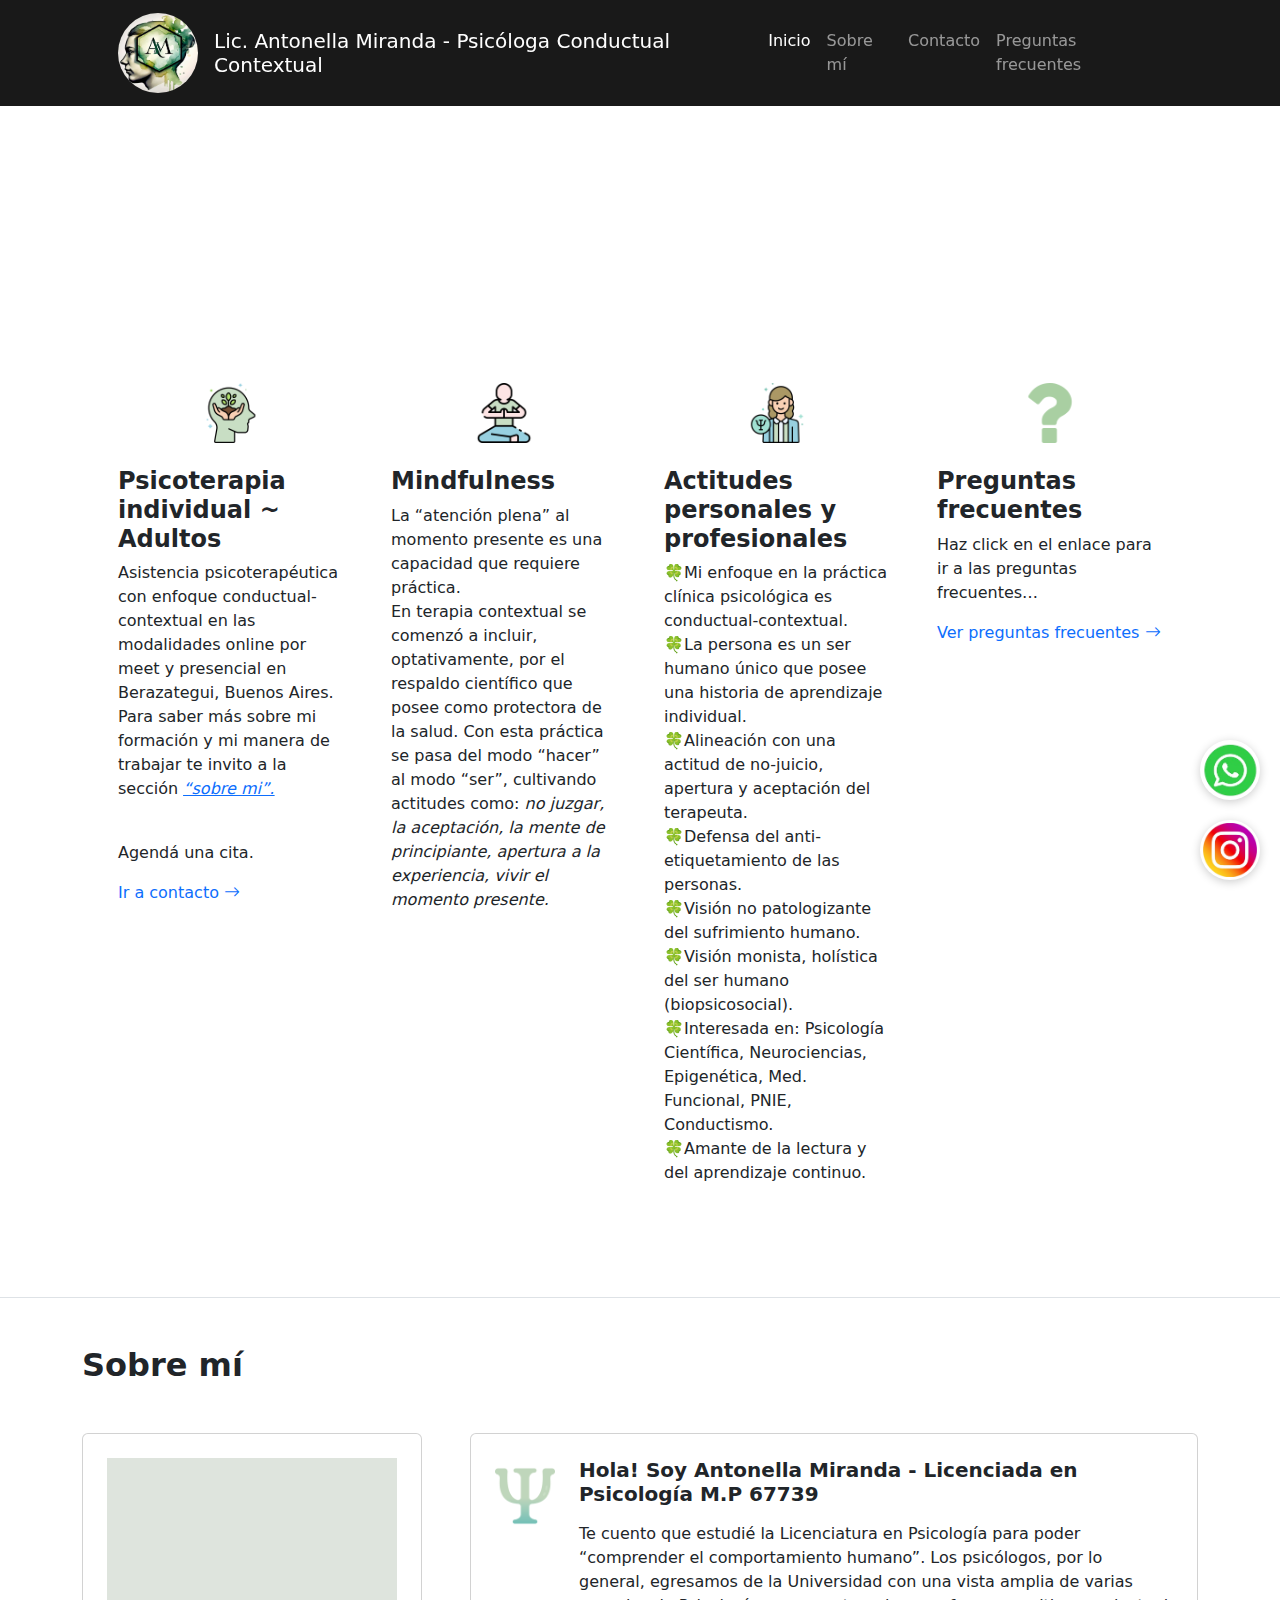
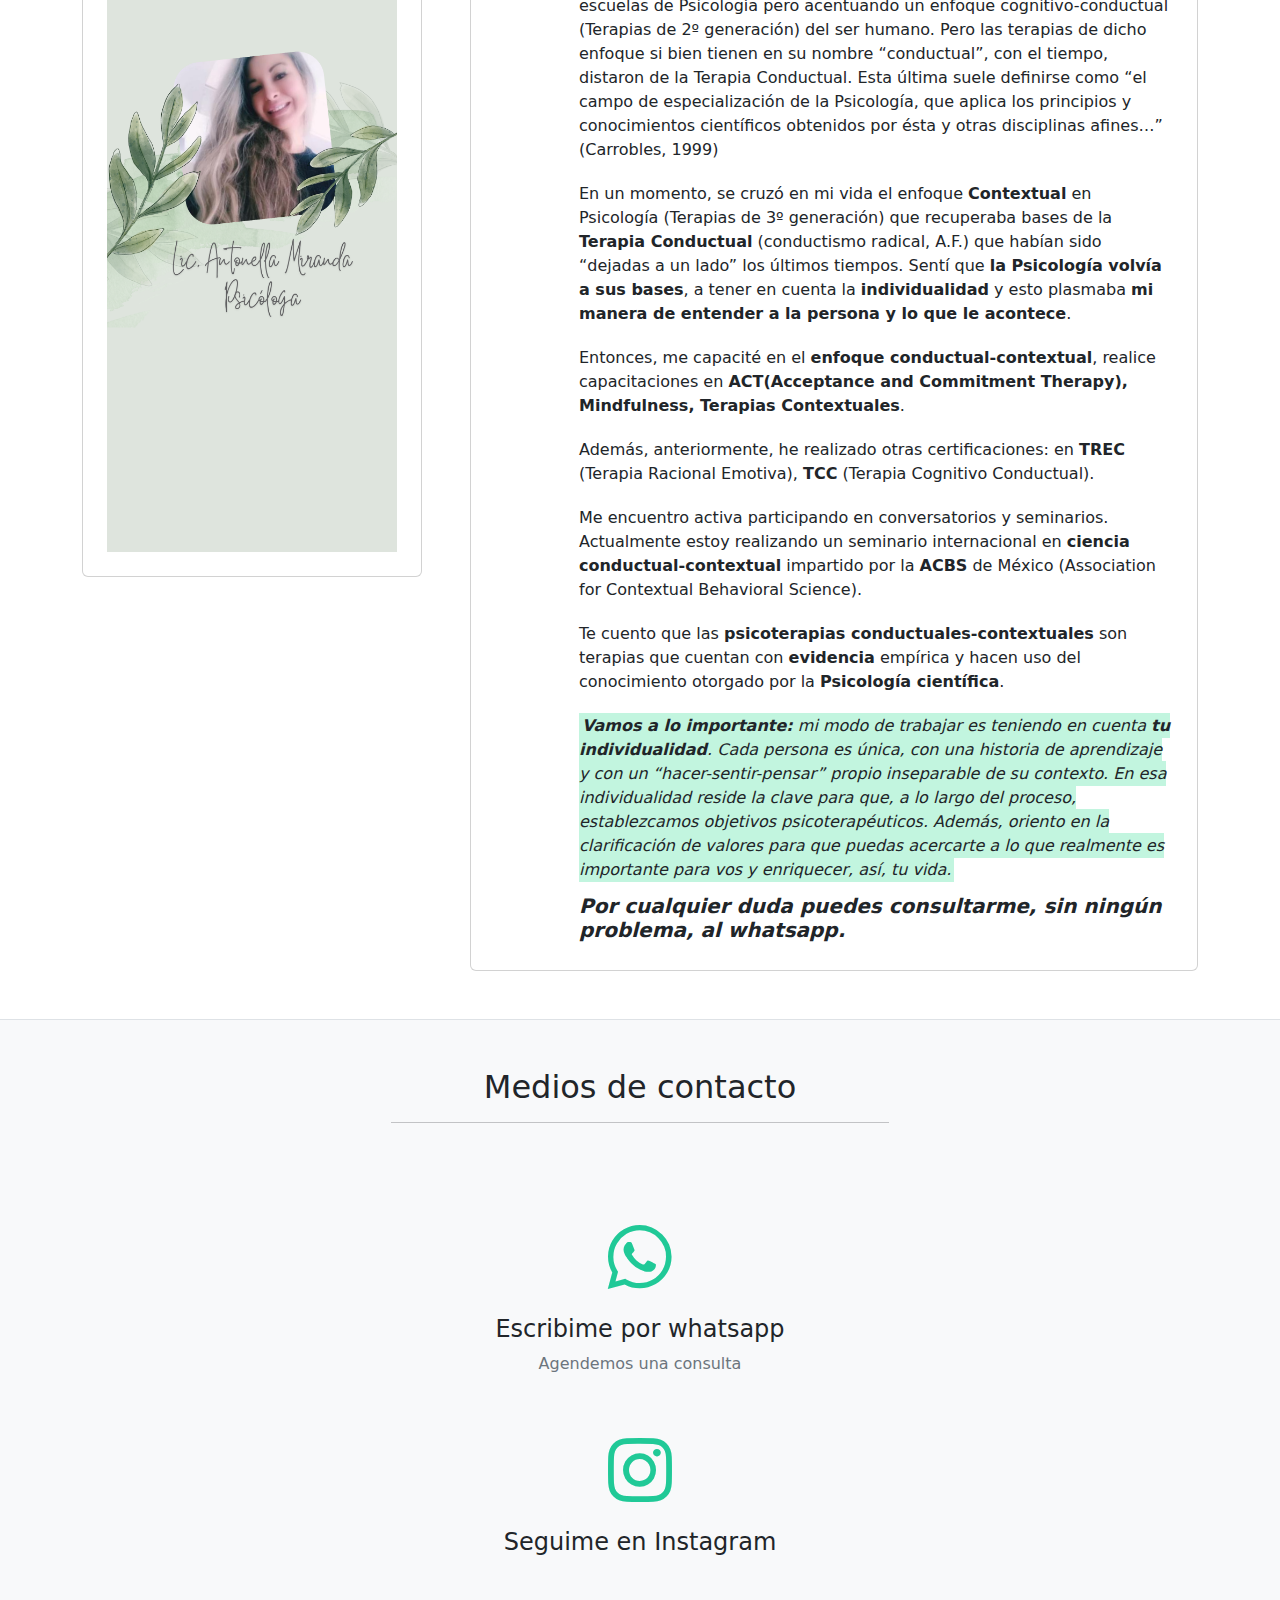
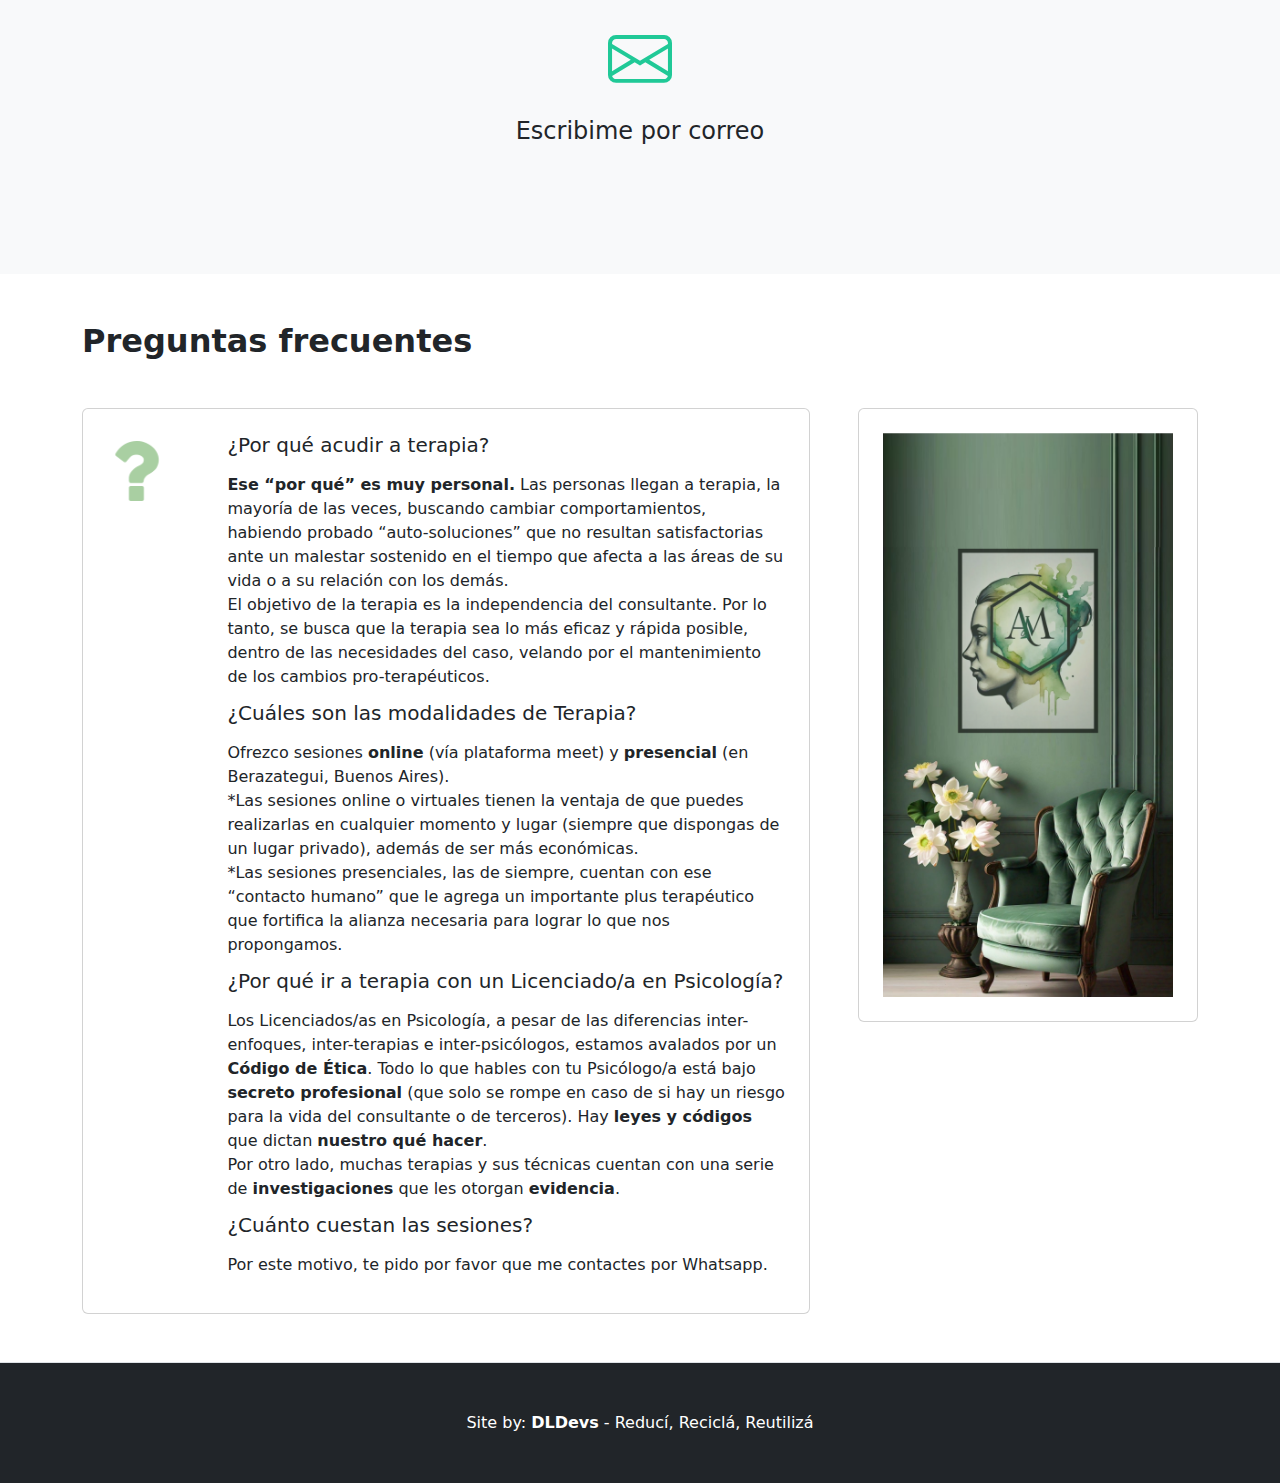
==== commit 9f6c8995: "site-v1.1" ====
--- a/index.html
+++ b/index.html
@@ -25,7 +25,6 @@
                         <li class="nav-item"><a class="nav-link" href="#about">Sobre mí</a></li>
                         <li class="nav-item"><a class="nav-link" href="#contact">Contacto</a></li>
                         <li class="nav-item"><a class="nav-link" href="#faqs">Preguntas frecuentes</a></li>
-                        <li class="nav-item"><a class="nav-link" href="#colleagues">Colegas</a></li>
                     </ul>
                 </div>
             </div>
@@ -69,9 +68,7 @@
                             🍀Defensa del anti-etiquetamiento de las personas. <br>
                             🍀Visión no patologizante del sufrimiento humano. <br>
                             🍀Visión monista, holística del ser humano (biopsicosocial).<br>
-                            🍀Interesada en: Psicología Científica, Neurociencias, Epigenética, Med. Funcional, PNIE, Conductismo
-                            Científica, Análisis de Conducta, Conductismo Radical. <br>
-
+                            🍀Interesada en: Psicología Científica, Neurociencias, Epigenética, Med. Funcional, PNIE, Conductismo.<br>
                         🍀Amante de la lectura y del aprendizaje continuo.</p>
                     </div>
                     <div class="col-lg-3 mb-5 mb-lg-0">
@@ -260,71 +257,14 @@
                                                     </div>
                                                     </section>
                                                     
-                                                    <section class="py-5 border-bottom" id="colleagues">
-                                                        <div class="container px-12 my-12 px-12">
-                                                            <div class="mb-5">
-                                                                <h2 class="fw-bolder">Espacio para colegas</h2>
-                                                                <h2 class="fw-bolder"> <b><i>Psicólogos con enfoque conductista-contextual:</i></b></h2>
-                                                            </div>
-                                                            <div class="row gx-5">
-                                                                <div class="col-lg-4">
-                                                                    <div class="card mb-4">
-                                                                        <div class="card-body p-4">
-                                                                            <div class="d-flex">
-                                                                                <img src="./assets/colleagues_long.png" alt="lic-antonella-miranda" class="about-photo">
-                                                                                </div>
-                                                                                </div>
-                                                                                </div>
-                                                                                </div>
-                                                                                <div class="col-lg-8">
-                                                                                    <div class="card">
-                                                                                        <div class="card-body p-4">
-                                                                                            <div class="d-flex">
-                                                                                                <div class="flex-shrink-1"><img src="./assets/icons/icono colegas.png" alt="Sobre mí"
-                                                                                                        class="logo-topicos py-2"></div>
-                                                                                                <div class="ms-4">
-                                                                                                    <h5>Estamos creando un grupo de “Psicólogos en defensa del A.F. como herramienta maestra
-                                                                                                        para el ámbito clínico” <b>(PDAF)</b>.</h5>
-                                                                                                    <p class="mb-1 py-2"><b>Motivo:</b> hacer uso del conocimiento obtenido por la Psicología
-                                                                                                        científica/experimental como los principios de aprendizaje que subyacen a la conducta,
-                                                                                                        valiéndonos de nuestra herramienta maestra (A.F.) y discutir casos anónimos. Volver a los
-                                                                                                        orígenes de la Psicología Retomando la función de la conducta en su contexto libre de etiquetas.
-                                                                                                        <br><br>
-                                                                                                        <b>Qué hacemos:</b> debatir acerca de casos anónimos desde el <b>A.F.</b>, realizar role
-                                                                                                        playing,
-                                                                                                        trabajar material de interés (lecturas de artículos y post debate) siempre relacionados a la
-                                                                                                        temática de interés del grupo. <br><br>
-                                                                                                        Son bienvenidos psicólogos matriculados con enfoque conductista-contextual
-                                                                                                        iniciantes/intermedios/avanzados que se encuentran en sintonía con el motivo del grupo. <br><br>
-                                                                                
-                                                                                                        <b><i>Realizaremos encuentros semanales.</i></b><br>
-                                                                                                        <b><i>Duración 1 hs 30 minutos.</i></b><br>
-                                                                                
-                                                                                                        <i>Si quieres formar parte mandame un mail a: <a
-                                                                                                                href="mailto:lic.anto.miranda@gmail.com">lic.anto.miranda@gmail.com</a> <br>
-                                                                                                            con asunto: “Integrar PDAF”</i><br><br>
-                                                                                                        <b>Videos recomendados</b><br>
-                                                                                                        <a href="https://www.youtube.com/watch?v=F8p1oTsxKwE&ab_channel=Psicolog%C3%ADzateencasa.">Análisis
-                                                                                                            funcional de la conducta con la Dra. María Xesús Froxán Parga</a>
-                                                                                                        <br><br>
-                                                                                
-                                                                                                        <a href="https://www.youtube.com/watch?v=57FKmb41LKo&ab_channel=NeuroSapiens">
-                                                                                                            El insight de la Dra. María Xesús Froxán: ¿Cómo salvar a la psicología?
-                                                                                                        </a>
-                                                                                                    </p>
-                                                                                                </div>
-                                                                                            </div>
-                                                                                        </div>
-                                                                                    </div>
-                                                                                </div>
-                                                                                </div>
-                            </div>
-                        </section>
 
                         <a href="https://wa.me/541158103695" class="whatsapp-button" target="_blank">
                             <img src="assets/wapp-btn-logo-nobg.png" alt="WhatsApp" class="wapp-btn-img">
                         </a>
 
+                        <a href="https://www.instagram.com/lic.anto.miranda/" class="instagram-button" target="_blank">
+                            <img src="assets/insta-logo-fixed-nobg.png" alt="Instagram" class="wapp-btn-img">
+                        </a>
         <footer class="py-5 bg-dark">
             <div class="container px-5">
                 <p class="m-0 text-center text-white">Site by: <b>DLDevs</b> - Reducí, Reciclá, Reutilizá</p>
